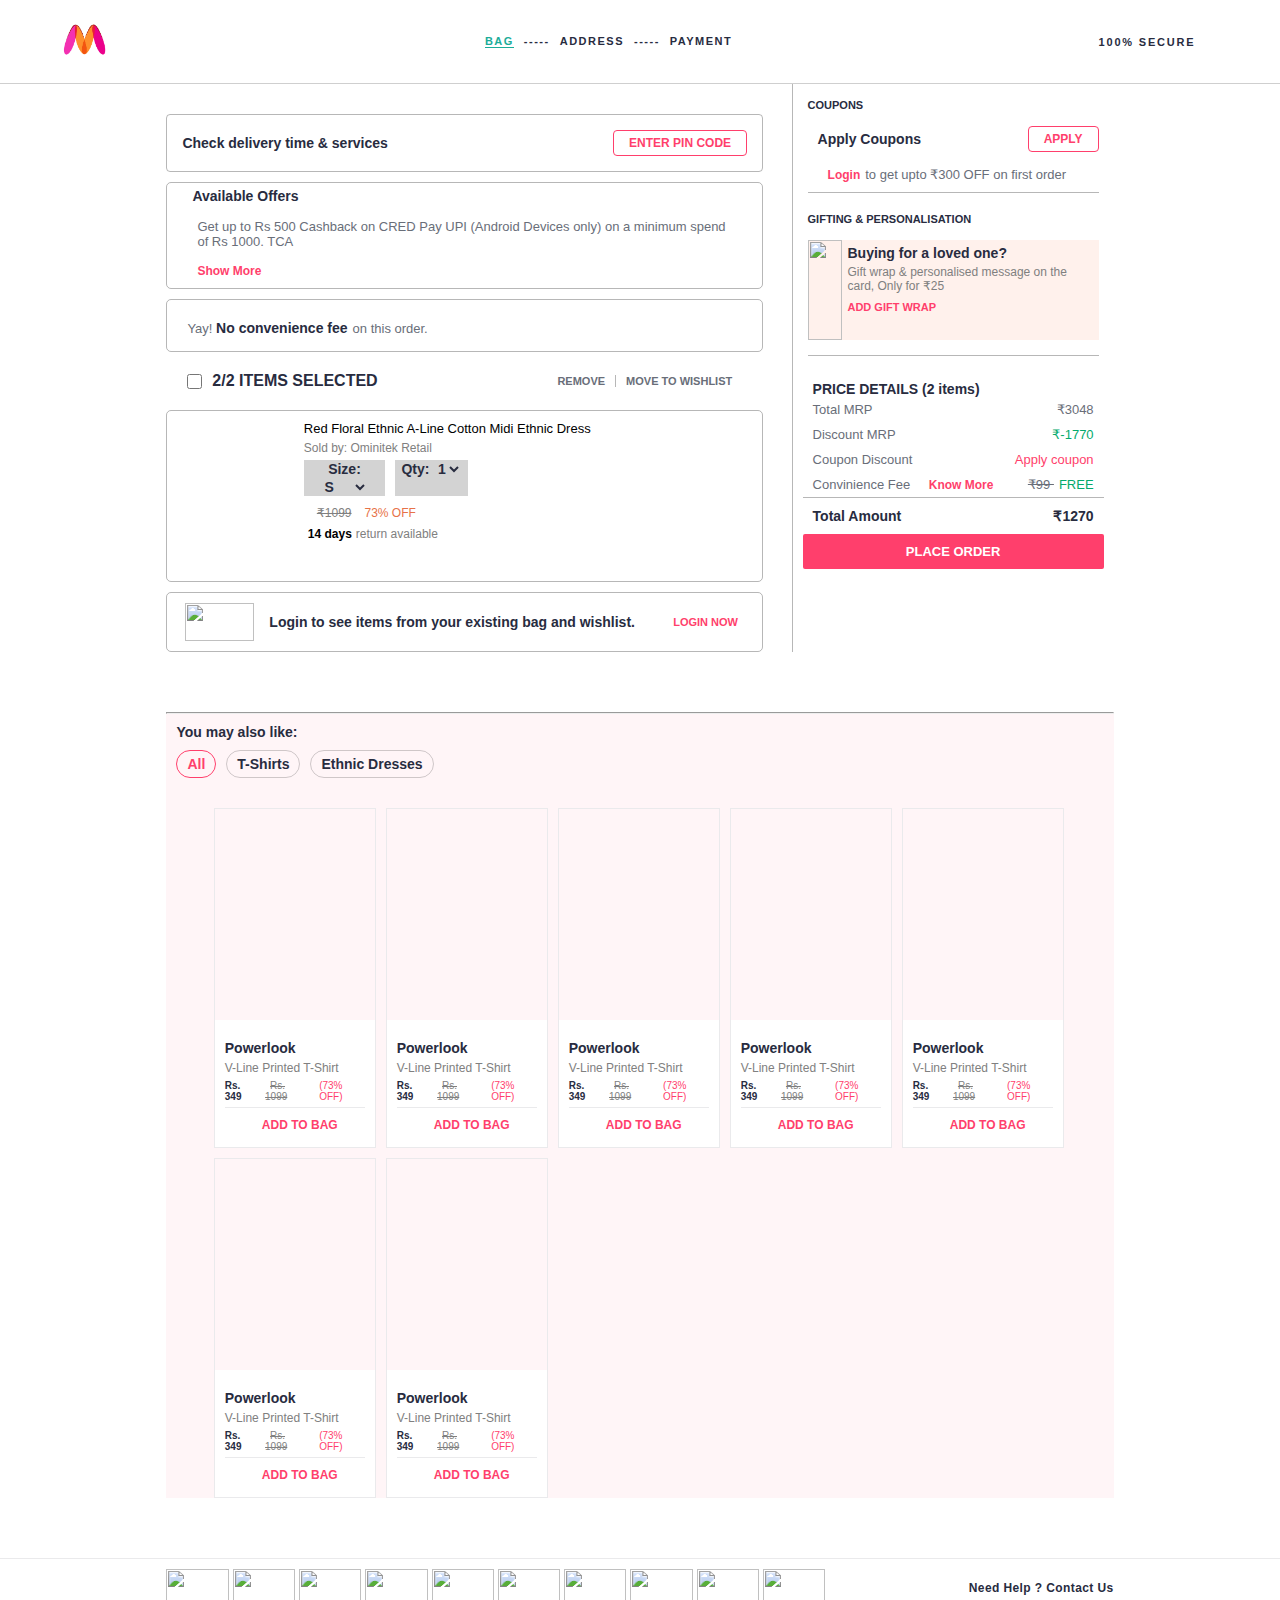
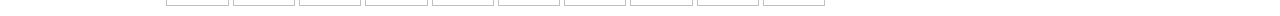
==== cart.html @ 50dabebe "updated" ====
<!DOCTYPE html>
<html lang="en">

<head>
    <meta charset="UTF-8">
    <meta http-equiv="X-UA-Compatible" content="IE=edge">
    <meta name="viewport" content="width=device-width, initial-scale=1.0">
    <title>SHOPPING BAG</title>
    <link rel="stylesheet" href="/myntra.css">
    <link rel="icon" type="image/x-icon" href="img/myntra.png">
    <link rel="stylesheet" href="https://cdnjs.cloudflare.com/ajax/libs/font-awesome/6.3.0/css/all.min.css"
        integrity="sha512-SzlrxWUlpfuzQ+pcUCosxcglQRNAq/DZjVsC0lE40xsADsfeQoEypE+enwcOiGjk/bSuGGKHEyjSoQ1zVisanQ=="
        crossorigin="anonymous" referrerpolicy="no-referrer" />
</head>

<body>
    <div id="screen">
        <div class="navbar">
            <div class="logo-img">
                <img src="/img/myntra.png" alt="logo">
            </div>
            <div class="checkout-steps">
                <ul>
                    <li>bag</li>
                    <li>-----</li>
                    <li>address</li>
                    <li>-----</li>
                    <li>payment</li>
                </ul>
            </div>
            <div class="assure">
                <div class="assure-img">
                    <img src="https://constant.myntassets.com/checkout/assets/img/sprite-secure.png" alt="">
                </div>
                <div class="assure-content">
                    <p>100% secure</p>
                </div>
            </div>
        </div>
        <div class="cart-container">
            <div class="cart-left">
                <div class="check-service">
                    <h3 class="cart-title">Check delivery time & services</h3>
                    <button class="link-info-btn">enter pin code</button>
                </div>
                <div class="available-offers">
                    <h3 class="cart-title"><span><i class="fa-solid fa-certificate"></i></span>Available Offers</h3>
                    <p class="cart-content">Get up to Rs 500 Cashback on CRED Pay UPI (Android Devices only) on a
                        minimum spend of Rs 1000. TCA</p>
                    <p class="link-info">Show More</p>
                </div>
                <div class="okForDelivery">
                    <span><i class="fa-solid fa-truck"></i></span>
                    <p class="cart-content">Yay! <span class="desc-subtitle">No convenience fee</span>on this order.</p>
                </div>
                <div class="cart-products-section">
                    <div class="cart-product-header">
                        <div class="header-left">
                            <input type="checkbox">
                            <!-- <i class="fa-solid fa-square-check"></i> -->
                            <p class="desc-title">2/2 items selected</p>

                        </div>
                        <div class="header-right">
                            <p class="desc-subtitle">remove</p>
                            <p class="desc-subtitle">move to wishlist</p>
                        </div>
                    </div>
                    <div class="cart-product-wrapper" id="finalcart">
                        <div class="cart-product">
                            <div class="product" id="productImage">
                                <!-- <img src="https://assets.myntassets.com/w_111,h_148,dpr_1,q_60,c_limit,fl_progressive/h_148,q_60,w_111/v1/assets/images/21334304/2023/1/9/75c5b037-d249-46b8-bd10-59b9fe1e86ee1673257091097-Anayna-Womens-Printed-Tier-Dress-8011673257090628-1.jpg"
                                    alt=""> -->
                                <!-- <input type="checkbox"> -->
                            </div>
                            <div class="order-description">
                                <p class="desc-subtitle" id="productName"></p>
                                <p class="cart-content">Red Floral Ethnic A-Line Cotton Midi Ethnic Dress</p>
                                <p>Sold by: Ominitek Retail</p>
                                <div class="measurements">
                                    <div class="size">
                                        <label for="size" class="desc-subtitle">Size:</label>
                                        <select name="size" id="size" class="desc-subtitle">
                                            <option value="S">S</option>
                                            <option value="M">M</option>
                                            <option value="L">L</option>
                                            <option value="XL">XL</option>
                                            <option value="XXL">XXL</option>
                                        </select>
                                    </div>
                                    <div class="qty">
                                        <label for="qty" class="desc-subtitle">Qty:</label>
                                        <select name="qty" id="qty" class="desc-subtitle">
                                            <option value="1">1</option>
                                            <option value="2">2</option>
                                            <option value="3">3</option>
                                            <option value="4">4</option>
                                            <option value="5">5</option>
                                        </select>
                                    </div>
                                </div>
                                <div class="price-section">
                                    <p class="p-price" id="productPrice"></p>
                                    <p class="p-slashed-price"><del>₹1099</del></p>
                                    <p class="p-discount">73% off</p>
                                </div>
                                <div class="return-info">
                                    <i class="fa-solid fa-arrow-rotate-left"></i>
                                    <p class="desc-subtitle">14 days</p>
                                    <p class="cart-content">return available</p>
                                </div>
                            </div>
                            <div class="removeFromCart">
                                <i class="fa-solid fa-xmark"></i>
                            </div>
                        </div>
                    </div>
                </div>
                <div class="login-now-wrapper">
                    <div class="login-now-img">
                        <img src="https://constant.myntassets.com/checkout/assets/img/products-blurred.png" alt="">
                    </div>
                    <div class="login-now-content">
                        <p class="cart-title">Login to see items from your existing bag and wishlist.</p>
                    </div>
                    <div class="login-now">
                        <p class="link-info">Login Now</p>
                    </div>

                </div>
            </div>
            <div class="cart-right">
                <div class="coupons-section">
                    <h3 class="cart-title">COUPONS</h3>
                    <div class="coupons">
                        <div class="coupons-offer">
                            <h3 class="cart-title"><span><i class="fa-solid fa-tag"></i></span>Apply Coupons</h3>
                            <button class="link-info-btn">apply</button>
                        </div>
                        <p class="cart-content"><span class="link-info">Login</span>to get upto ₹300 OFF on first order
                        </p>
                    </div>
                </div>
                <div class="gift-section">
                    <h3 class="cart-title">GIFTING & PERSONALISATION</h3>
                    <div class="gift-card">
                        <div class="gift-wrapper">
                            <div class="gift-card-img">
                                <img src="https://constant.myntassets.com/checkout/assets/img/gift-big.png" alt="">
                            </div>
                            <div class="gift-card-content">
                                <h4 class="cart-title">Buying for a loved one?</h4>
                                <p>Gift wrap & personalised message on the card, Only for ₹25</p>
                                <p>ADD GIFT WRAP</p>
                            </div>
                        </div>
                    </div>
                </div>
                <div class="bill-info">
                    <h4 class="cart-title">PRICE DETAILS (2 items)</h4>
                    <div class="bill-info-wrapper">
                        <div class="bill-info-header">
                            <p class="cart-content">Total MRP</p>
                            <p class="cart-content">₹3048</p>
                        </div>
                        <div class="bill-content-wrapper">
                            <div class="bill-content">
                                <p class="cart-content">Discount MRP</p>
                                <p class="cart-content">₹-1770</p>
                            </div>
                            <div class="bill-content">
                                <p class="cart-content">Coupon Discount</p>
                                <p class="cart-content">Apply coupon</p>
                            </div>
                            <div class="bill-content">
                                <p class="cart-content">Convinience Fee <span class="link-info">Know More</span></p>
                                <p class="cart-content"><del> ₹99 </del><span>free</span></p>
                            </div>
                        </div>
                        <div class="bill-info-footer">
                            <div class="total-amt">
                                <p class="cart-title">Total Amount</p>
                                <p class="cart-title">₹1270</p>

                            </div>

                            <div class="btn-section">
                                <button class="cart-btn" onclick="window.location.href='./successPage.html'">place order</button>
                            </div>
                        </div>
                    </div>
                </div>
            </div>
        </div>

        <div class="product-suggestion-section">
            <hr class="hr" />
            <div class="product-suggestion-header">
                <p class="cart-title">You may also like:</p>
            </div>
            <div class="porduct-suggestion-category">
                <div class="single-category">
                    <p class="cart-title">All</p>
                </div>
                <div class="single-category">
                    <p class="cart-title">T-Shirts</p>
                </div>
                <div class="single-category">
                    <p class="cart-title">Ethnic Dresses</p>
                </div>
            </div>

            <div class="suggested-products">
                <div class="product-item">
                    <div class="product">
                        <img src="https://assets.myntassets.com/dpr_2,q_60,w_210,c_limit,fl_progressive/assets/images/22011764/2023/2/16/42e8f5cf-8e11-4758-8eac-eb928d66c4c81676564573164PowerlookMenMulticolouredDyedV-NeckRawEdgeT-shirt4.jpg"
                            alt="">
                    </div>
                    <div class="product-item-details">
                        <p class="p-brand">Powerlook</p>
                        <p class="p-name">V-Line Printed T-Shirt</p>
                        <div class="price-section">
                            <p class="p-price">Rs. 349</p>
                            <p class="p-slashed-price"><del>Rs. 1099</del></p>
                            <p class="p-discount">(73% off)</p>
                        </div>
                        <div class="add-to-bag">
                            <button class="link-info">Add to Bag</button>
                        </div>

                    </div>
                </div>
                <div class="product-item">
                    <div class="product">
                        <img src="https://assets.myntassets.com/q_95,w_172,c_limit,fl_progressive/assets/images/15464468/2021/9/25/a9dbe05b-cc55-4e8c-8fee-56e38c6dea2c1632562499565DeewaEthnicPrintedMulticoloredDress1.jpg" alt="">
                    </div>
                    <div class="product-item-details">
                        <p class="p-brand">Powerlook</p>
                        <p class="p-name">V-Line Printed T-Shirt</p>
                        <div class="price-section">
                            <p class="p-price">Rs. 349</p>
                            <p class="p-slashed-price"><del>Rs. 1099</del></p>
                            <p class="p-discount">(73% off)</p>
                        </div>
                        <div class="add-to-bag">
                            <button class="link-info">Add to Bag</button>
                        </div>

                    </div>
                </div>
                <div class="product-item">
                    <div class="product">
                        <img src="https://assets.myntassets.com/q_95,w_172,c_limit,fl_progressive/assets/images/1786192/2019/10/1/d72078d0-168e-4c8b-85a2-0cd2c4a858711569924799182-Anouk-Women-Navy--White-Printed-Kurta-Dress-5351569924798010-1.jpg" alt="">
                    </div>
                    <div class="product-item-details">
                        <p class="p-brand">Powerlook</p>
                        <p class="p-name">V-Line Printed T-Shirt</p>
                        <div class="price-section">
                            <p class="p-price">Rs. 349</p>
                            <p class="p-slashed-price"><del>Rs. 1099</del></p>
                            <p class="p-discount">(73% off)</p>
                        </div>
                        <div class="add-to-bag">
                            <button class="link-info">Add to Bag</button>
                        </div>

                    </div>
                </div>
                <div class="product-item">
                    <div class="product">
                        <img src="https://assets.myntassets.com/q_95,w_172,c_limit,fl_progressive/assets/images/16911618/2022/3/31/a63a2303-07d6-445a-b500-9e94553ec1da1648726468713-Taavi-Women-Dresses-241648726468050-1.jpg" alt="">
                    </div>
                    <div class="product-item-details">
                        <p class="p-brand">Powerlook</p>
                        <p class="p-name">V-Line Printed T-Shirt</p>
                        <div class="price-section">
                            <p class="p-price">Rs. 349</p>
                            <p class="p-slashed-price"><del>Rs. 1099</del></p>
                            <p class="p-discount">(73% off)</p>
                        </div>
                        <div class="add-to-bag">
                            <button class="link-info">Add to Bag</button>
                        </div>

                    </div>
                </div>
                <div class="product-item">
                    <div class="product">
                        <img src="https://assets.myntassets.com/q_95,w_172,c_limit,fl_progressive/assets/images/1967371/2017/6/30/11498806696407-Huetrap-Men-White-Printed-Round-Neck-T-shirt-5261498806696272-1.jpg" alt="">
                    </div>
                    <div class="product-item-details">
                        <p class="p-brand">Powerlook</p>
                        <p class="p-name">V-Line Printed T-Shirt</p>
                        <div class="price-section">
                            <p class="p-price">Rs. 349</p>
                            <p class="p-slashed-price"><del>Rs. 1099</del></p>
                            <p class="p-discount">(73% off)</p>
                        </div>
                        <div class="add-to-bag">
                            <button class="link-info">Add to Bag</button>
                        </div>

                    </div>
                </div>
                <div class="product-item">
                    <div class="product">
                        <img src="https://assets.myntassets.com/q_95,w_172,c_limit,fl_progressive/assets/images/2521204/2018/2/26/11519626464547-na-8991519626464330-1.jpg" alt="">
                    </div>
                    <div class="product-item-details">
                        <p class="p-brand">Powerlook</p>
                        <p class="p-name">V-Line Printed T-Shirt</p>
                        <div class="price-section">
                            <p class="p-price">Rs. 349</p>
                            <p class="p-slashed-price"><del>Rs. 1099</del></p>
                            <p class="p-discount">(73% off)</p>
                        </div>
                        <div class="add-to-bag">
                            <button class="link-info">Add to Bag</button>
                        </div>

                    </div>
                </div>
                <div class="product-item">
                    <div class="product">
                        <img src="https://assets.myntassets.com/q_95,w_172,c_limit,fl_progressive/assets/images/10555740/2019/9/4/9895a8a7-c979-4efc-915d-196085d1026d1567579564836-Nayo-Women-Dresses-7681567579563996-1.jpg" alt="">
                    </div>
                    <div class="product-item-details">
                        <p class="p-brand">Powerlook</p>
                        <p class="p-name">V-Line Printed T-Shirt</p>
                        <div class="price-section">
                            <p class="p-price">Rs. 349</p>
                            <p class="p-slashed-price"><del>Rs. 1099</del></p>
                            <p class="p-discount">(73% off)</p>
                        </div>
                        <div class="add-to-bag">
                            <button class="link-info">Add to Bag</button>
                        </div>

                    </div>
                </div>
            </div>
        </div>
        <div class="cart-footer">
            <div class="c-payment-options">
                <div class="c-card-opt">
                    <div class="c-payment-opt">
                        <img src="https://constant.myntassets.com/checkout/assets/img/footer-bank-ssl.png" alt="">
                    </div>
                    <div class="c-payment-opt">
                        <img src="https://constant.myntassets.com/checkout/assets/img/footer-bank-visa.png" alt="">
                    </div>
                    <div class="c-payment-opt">
                        <img src="https://constant.myntassets.com/checkout/assets/img/footer-bank-mc.png" alt="">
                    </div>
                    <div class="c-payment-opt">
                        <img src="https://constant.myntassets.com/checkout/assets/img/footer-bank-ae.png" alt="">
                    </div>
                    <div class="c-payment-opt">
                        <img src="https://constant.myntassets.com/checkout/assets/img/footer-bank-dc.png" alt="">
                    </div>
                    <div class="c-payment-opt">
                        <img src="https://constant.myntassets.com/checkout/assets/img/footer-bank-nb.png" alt="">
                    </div>
                    <div class="c-payment-opt">
                        <img src="https://constant.myntassets.com/checkout/assets/img/footer-bank-cod.png" alt="">
                    </div>
                    <div class="c-payment-opt">
                        <img src="https://constant.myntassets.com/checkout/assets/img/footer-bank-rupay.png" alt="">
                    </div>
                    <div class="c-payment-opt">
                        <img src="https://constant.myntassets.com/checkout/assets/img/footer-bank-paypal.png" alt="">
                    </div>
                    <div class="c-payment-opt">
                        <img src="https://constant.myntassets.com/checkout/assets/img/footer-bank-bhim.png" alt="">
                    </div>
                </div>
                <a href="" class="c-contact-us"> <span>Need Help ? Contact Us</span></a>
            </div>

        </div>
    </div>

    <script>
        window.onload = function(){
            // alert("working")
            // var currentUser = JSON.parse(localStorage.getItem("tanishqCurrentUser"))
            // // console.log(currentUser,"currentUser");
            // if(!!currentUser){
            //     // alert(currentUser.namee)
            //     var logoutDiv = document.getElementById("logout");
            //     var divFromHtml = document.getElementById("switch");
            //     // console.log(divFromHtml,"divFromHtml");
            //     // var h1 = document.createElement("h1");
            //     // h1.innerText = "madhuri"
            //     // divFromHtml.append(h1)
            //     var button = '<i class="fa-solid fa-arrow-right-from-bracket"></i> <button onclick="logout() ">Logout</button>'
            //     var name = `<p> ${currentUser.namee}</p>`;
            //     divFromHtml.innerHTML = name;
            //     logoutDiv.innerHTML = button;
            
            // else{
            //     alert("current user absent")
            // }
            var currentUser = JSON.parse(localStorage.getItem("myntraCurrentUser"))
            var userData = JSON.parse(localStorage.getItem("myntraUsers"))

            var divToAppendProductImage = document.getElementById("productImage")
            var divToAppendProductName = document.getElementById("productName")
            var divToAppendProductPrice = document.getElementById("productPrice")
            var divToAppendAllProducts = document.getElementById("finalcart")
            

            var products;
            for (var i = 0; i < userData.length; i++) {
                if (currentUser.useremail == userData[i].useremail) {
                    products = userData[i].cartProducts;
                }
            }
            console.log(products,"products here");
            // var finalData = "";

            var finalProductImage = "";
            var finalProductName = "";
            var finalProductPrice = "";
            var finalProductCart  = "";

            for (var i = 0; i < products.length; i++) {

                // finalData += `<div> <img src='${products[i].proImage}'/><br/>
                //             <h2>${products[i].proName}</h2><br/>
                //             <h3>${products[i].proPrice}</h3>`

                    // finalProductImage += `<div> <img src='${products[i].proImage}'/></div>`;
                    // finalProductName += `${products[i].proName}`;
                    // finalProductPrice += `₹${products[i].proPrice}`;

                    finalProductCart += `<div class="cart-product">
                            <div class="product" id="productImage">
                                <img src='${products[i].proImage}'/>
                            </div>
                            <div class="order-description">
                                <p class="desc-subtitle" id="productName">${products[i].proName}</p>
                                <p class="cart-content">Red Floral Ethnic A-Line Cotton Midi Ethnic Dress</p>
                                <p>Sold by: Ominitek Retail</p>
                                <div class="measurements">
                                    <div class="size">
                                        <label for="size" class="desc-subtitle">Size:</label>
                                        <select name="size" id="size" class="desc-subtitle">
                                            <option value="S">S</option>
                                            <option value="M">M</option>
                                            <option value="L">L</option>
                                            <option value="XL">XL</option>
                                            <option value="XXL">XXL</option>
                                        </select>
                                    </div>
                                    <div class="qty">
                                        <label for="qty" class="desc-subtitle">Qty:</label>
                                        <select name="qty" id="qty" class="desc-subtitle">
                                            <option value="1">1</option>
                                            <option value="2">2</option>
                                            <option value="3">3</option>
                                            <option value="4">4</option>
                                            <option value="5">5</option>
                                        </select>
                                    </div>
                                </div>
                                <div class="price-section">
                                    <p class="p-price" id="productPrice">₹${products[i].proPrice}</p>
                                    <p class="p-slashed-price"><del>₹1099</del></p>
                                    <p class="p-discount">73% off</p>
                                </div>
                                <div class="return-info">
                                    <i class="fa-solid fa-arrow-rotate-left"></i>
                                    <p class="desc-subtitle">14 days</p>
                                    <p class="cart-content">return available</p>
                                </div>
                            </div>
                            <div class="removeFromCart">
                                <i class="fa-solid fa-xmark"></i>
                            </div>
                        </div>`
                 

            }
            // divToAppendProducts.innerHTML = finalData;

            divToAppendProductImage.innerHTML = finalProductImage;
            divToAppendProductName.innerHTML = finalProductName;
            divToAppendProductPrice.innerHTML = finalProductPrice;
            divToAppendAllProducts.innerHTML = finalProductCart

        }
        function logout() {
            alert("We will miss you..")
            localStorage.removeItem("myntraCurrentUser");
            window.location.reload();
        }
        
    </script>
   
    <script src="./main.js"></script>
</body>

</html>
---- myntra.css ----
* {
    margin: 0;
    padding: 0;
    box-sizing: border-box;
    font-family: Assistant, -apple-system, BlinkMacSystemFont, Segoe UI, Roboto, Helvetica, Arial, sans-serif;

}

#screen {
    width: 100%;
}

/* home page */

.nav {
    width: 100%;
    height: 100px;
    display: flex;
    justify-content: space-around;
    /* align-items: center; */
    padding: 20px 20px;
    box-shadow: 0px 1px 14px lightgray;
    margin-bottom: 50px;
    position: sticky;
    top: 0px;
    background-color: white;
    z-index: 2;
}

.logo {
    width: 5%;
    /* height: 60px; */
}

.logo img {
    width: 100%;
    height: 100%;
}

.nav-link {
    width: 40%;
    display: flex;
    justify-content: space-around;
    align-items: center;
}

.nav-link .nav-item h1 {
    font-weight: bold;
    font-size: smaller;
    text-transform: uppercase;
    color: #282c3f;
    cursor: pointer;
}

.nav-link .nav-item sup {
    font-size: xx-small;
    text-transform: uppercase;
    color: #ff3f6c;
    font-weight: bold;
}

.searchbar {
    width: 30%;
    display: flex;
    align-items: center;


}

.search-item {
    display: flex;
    justify-content: left;
    gap: 20px;
    width: 100%;
    align-items: center;
    background-color: #f0f0f0;
    border-radius: 8px;
    padding: 10px 10px 10px 15px;


}

.search-item i {
    color: gray;

}

.search-item input {
    border: none;
    width: 100%;
    background-color: #f0f0f0;
    outline: none;
    font-size: smaller;
}

.search-item input ::placeholder {
    font-size: smaller;

}

.info {
    width: 15%;
    display: flex;
    justify-content: space-around;
    align-items: center;
}

.info-item {
    display: flex;
    flex-direction: column;
    align-items: center;
}

.info-item i {
    margin-bottom: 4px;
    cursor: pointer;
}

.info-item span {
    font-size: 12px;
    font-weight: bold;
    text-transform: capitalize;
    color: #282c3f;
    text-decoration: none;
    cursor: pointer;

}
.logout-style {
    font-size: 12px;
    font-weight: bold;
    text-transform: capitalize;
    color: #282c3f;
    text-decoration: none;
    border: none;
    outline: none;
    background-color: #fff;
    cursor: pointer;
}

/* slider */
.slider {
    width: 100%;
    height: 356px;
    margin-bottom: 50px;
    /* border: 1px solid slateblue; */
}

.slider img {
    width: 100%;
}

.sticky-btn {
    position: fixed;
    background-color: #33374c;
    bottom: 35%;
    right: -120px;
    transform: rotate(-90deg);
}

.sticky-btn p {
    color: white;
    font-size: 22px;
    text-transform: uppercase;
    word-spacing: 3px;
    font-weight: 700;
    padding: 5px 30px;
}

.sticky-btn span {
    margin-left: 40px;
}

.sticky-btn i {
    color: white;
    transform: rotate(-270deg);
    font-size: 25px;
    text-align: center;
}

.bell {
    color: white;
    font-size: 22px;
    background-color: dodgerblue;
    border-radius: 50px;
    border: none;
    position: fixed;
    width: auto;
    padding: 10px 15px 10px 15px;
    bottom: 12%;
    right: 25px;



    -webkit-animation: ring 4s .7s ease-in-out infinite;
    -webkit-transform-origin: 50% 4px;
    -moz-animation: ring 4s .7s ease-in-out infinite;
    -moz-transform-origin: 50% 4px;
    animation: ring 4s .7s ease-in-out infinite;
    transform-origin: 50% 4px;
}

@keyframes ring {
    0% {
        -webkit-transform: rotateZ(0);
    }

    1% {
        -webkit-transform: rotateZ(30deg);
    }

    3% {
        -webkit-transform: rotateZ(-28deg);
    }

    5% {
        -webkit-transform: rotateZ(34deg);
    }

    7% {
        -webkit-transform: rotateZ(-32deg);
    }

    9% {
        -webkit-transform: rotateZ(30deg);
    }

    11% {
        -webkit-transform: rotateZ(-28deg);
    }

    13% {
        -webkit-transform: rotateZ(26deg);
    }

    15% {
        -webkit-transform: rotateZ(-24deg);
    }

    17% {
        -webkit-transform: rotateZ(22deg);
    }

    19% {
        -webkit-transform: rotateZ(-20deg);
    }

    21% {
        -webkit-transform: rotateZ(18deg);
    }

    23% {
        -webkit-transform: rotateZ(-16deg);
    }

    25% {
        -webkit-transform: rotateZ(14deg);
    }

    27% {
        -webkit-transform: rotateZ(-12deg);
    }

    29% {
        -webkit-transform: rotateZ(10deg);
    }

    31% {
        -webkit-transform: rotateZ(-8deg);
    }

    33% {
        -webkit-transform: rotateZ(6deg);
    }

    35% {
        -webkit-transform: rotateZ(-4deg);
    }

    37% {
        -webkit-transform: rotateZ(2deg);
    }

    39% {
        -webkit-transform: rotateZ(-1deg);
    }

    41% {
        -webkit-transform: rotateZ(1deg);
    }

    43% {
        -webkit-transform: rotateZ(0);
    }

    100% {
        -webkit-transform: rotateZ(0);
    }
}

.title {
    width: 95%;
    margin: auto;
    margin-bottom: 50px;
    font-size: 14px;
    word-spacing: 4px;
    letter-spacing: 1.2px;
    color: #33374c;

}

.deal-container {
    width: 100%;
    display: flex;
    margin-bottom: 50px;
    /* border: 1px solid saddlebrown; */

}

.product {
    width: 13%;
    height: 255px;
    /* border: 1px solid saddlebrown; */

}

.product img {
    width: 100%;
    /* border: 1px solid saddlebrown; */
    /* height: 100%; */
}

.ex-brands {
    width: 100%;
    height: 100%;
    display: flex;
    flex-wrap: wrap;
    justify-content: space-between;
    margin-bottom: 50px;
    /* border: 1px solid saddlebrown; */


}

.ex-brands .product {
    width: 12.3%;
    /* border: 1px solid saddlebrown; */
    height: 218px;

}

.top-picks {
    width: 100%;
    display: flex;
    justify-content: space-between;
    margin-bottom: 50px;
    /* border: 1px solid saddlebrown; */

}

.top-picks .product {
    width: 15%;
    height: 240px;
    /* border: 1px solid saddlebrown; */

}

.categories {
    width: 100%;
    display: flex;
    flex-wrap: wrap;
    margin-bottom: 50px;
    /* border: 1px solid saddlebrown; */


}

.categories .product {
    width: 12.5%;
    /* border: 1px solid saddlebrown; */
    height: 210px;
}

.top-brands {
    width: 100%;
    display: flex;
    flex-wrap: wrap;
    margin-bottom: 50px;
    /* border: 1px solid saddlebrown; */

}

.top-brands .product {
    width: 12.5%;
    height: 274px;
    /* border: 1px solid saddlebrown; */

}

.slashed-price {
    width: 100%;
    display: flex;
    flex-wrap: wrap;
    margin-bottom: 50px;
    /* border: 1px solid saddlebrown; */
    align-items: stretch;
}

.slashed-price .product {
    width: 14.2%;
    /* border: 1px solid saddlebrown; */
    height: 225px;
}

.best-buy {
    display: flex;
    flex-wrap: wrap;
    justify-content: space-around;
    /* border: 1px solid saddlebrown; */
    margin-bottom: 50px;
}

.best-buy .product {
    width: 12%;
    height: 200px;
    /* border: 1px solid saddlebrown; */

}

.luxe {
    width: 100%;
    display: flex;
    flex-wrap: wrap;
    margin-bottom: 50px;
    /* border: 1px solid saddlebrown; */

}

.luxe .product {
    width: 12.5%;
    /* border: 1px solid saddlebrown; */
    height: 221px;
}

.gift-cards {
    width: 100%;
    /* border: 1px solid saddlebrown; */
    margin-bottom: 50px;
}

.cards {
    width: 100%;
    /* border: 1px solid saddlebrown; */
    display: flex;

}

.cards .product {
    width: 25%;
    height: 297px;
    /* border: 1px solid saddlebrown; */

}

.gift-product {
    width: 100%;
    display: flex;
    /* border: 1px solid saddlebrown; */

}

.gift-product .product {
    width: 12.5%;
    height: 222px;
    /* border: 1px solid saddlebrown; */

}

.footer {
    width: 100%;
    background-color: #fafbfc;

}

.footer-container {
    width: 80%;
    margin: auto;
    display: flex;
    justify-content: space-evenly;
    /* margin-bottom: 50px; */

}

.left {
    width: 70%;
    display: flex;
    justify-content: space-evenly;
    /* border: 1px solid seagreen; */

}

.links {
    width: 25%;
    /* border: 1px solid saddlebrown; */
}

.footer-title {
    font-size: 11px;
    text-transform: uppercase;
    font-weight: 700;
    margin: 40px 15px 15px 15px;
    color: #282c3f;

}

.footer-content {
    font-size: 14px;
    /* margin: 15px; */
    margin: 15px 15px 15px 15px;

}

.policy {
    width: 25%;
    /* border: 1px solid salmon; */

}

.footer-content li {
    list-style: none;
    margin-bottom: 5px;
    color: gray;
}

.social-links {
    width: 50%;
    /* border: 1px solid sandybrown; */

}

.right {
    width: 30%;
    /* border: 1px solid slateblue; */

}

.social-app {
    width: 70%;
    display: flex;
}

.social-app img {
    width: 60%;
}

.social-icons {
    width: 100%;
}

.social-icons i {
    font-size: 24px;
    color: gray;
    margin: 5px 5px 5px 10px;
}

.c-policy {
    width: 100%;
    display: flex;
    margin: 40px 15px 15px 0px;
}

.c-policy-img {
    width: 15%;

}

.c-policy-img img {
    width: 100%;

}

.c-policy-content {
    width: 85%;
    margin-left: 10px;
    color: gray;
}

.c-policy-content span {
    font-weight: bold;
    color: #282c3f;
}

/* product page */

.product-header {
    width: 100%;
    padding: 0px 20px 10px 20px;
    border-bottom: 1px solid rgba(14, 14, 14, 0.2);

}

.path {
    width: 100%;
    font-size: 14px;
    margin-bottom: 15px;
}

.path span {
    font-weight: bold;
}

.items-count {
    width: 100%;
    margin-bottom: 20px;
}

.items-count p {
    font-weight: bold;
    ;
}

.items-count span {
    color: gray;
    font-weight: normal;
}

.filters-wrapper {
    width: 100%;
    display: flex;
    align-items: center;
}

.filter-name {
    width: 18%;
    /* border: 1px solid saddlebrown; */

}

.filter-name p {
    color: #282c3f;
    font-size: 16px;
    font-weight: 700;
    text-transform: uppercase;
    padding: 10px 15px 10px 0px;
}

.filter-items {
    width: 62%;
    /* border: 1px solid seagreen; */
    display: flex;
    justify-content: start;

}

.f-item {
    /* margin: 0px 0px 0px 10px; */
    width: auto;
    /* border: 1px solid saddlebrown; */

}

.filter-items p {
    font-size: 14px;
    padding: 10px 15px;

}

.filter-items i {
    margin-left: 5px;
    font-size: 10px;
    color: rgba(14, 14, 14, 0.4);
    ;

}

.sort {
    width: 20%;
    /* border: 1px solid slateblue; */
}

.sort-content {
    width: 90%;
    border: 1px solid rgba(14, 14, 14, 0.2);
    ;
    display: flex;
    align-items: center;
    justify-content: space-between;
}

.sort-content p {
    font-size: 14px;
    padding: 10px 15px;
    width: 90%;

}

.sort-content span {
    font-weight: bold;
}

.sort-content span:nth-child(2) i {
    width: 100%;
    color: rgba(14, 14, 14, 0.2);
    ;
    font-size: 14px;
    text-align: right;
    padding: 10px 15px;
}

/* particular product  */
.p-product {
    width: 100%;
    /* border: 1px solid red; */
    display: flex;
}

.filter-list-wrapper {
    width: 18%;
    border-right: 1px solid rgba(14, 14, 14, 0.2);
}

.filter-list-items {
    width: 100%;
}

.filter-list-item {
    border-bottom: 1px solid rgba(14, 14, 14, 0.2);
    width: 100%;
}

.filter-title {
    width: 85%;
    margin: 15px 0px 15px 20px;

}

.filter-title p {
    font-size: 12px;
    text-transform: uppercase;
    font-weight: 750;
    color: #282c3f;
}

.filter-list-content {
    width: 100%;
    margin-bottom: 5px;
    margin: 10px 0px 10px 20px;
}

.filter-list-option {
    width: 100%;
    display: flex;
    align-items: center;
}

.filter-list-option input {
    height: 16px;
    width: 16px;
    color: gray;
    margin-right: 10px;
}

.filter-list-option p {
    font-size: 14px;
    margin-right: 3px;
}

.count {
    color: gray;
    font-size: 10px;
}

.filter-list-wrapper .filter-list-item:nth-child(2) .filter-title {
    display: flex;
    justify-content: space-between;

}

.searchInFilter {
    font-size: 10px;
    background-color: rgb(212, 207, 207);
    border: none;
    border-radius: 50px;
    padding: 5px;
    width: 12%;
    text-align: center;
}

.more-items {
    width: 100%;
    margin: 0px 0px 15px 35px;
    color: red;
    font-size: 14px;
}

.filter-list-wrapper .filter-list-item:nth-child(4) .filter-title {
    display: flex;
    justify-content: space-between;

}

.color {
    width: 16px;
    height: 16px;
    border: none;
    border-radius: 50px;
    margin-right: 8px;
}

.black {
    background-color: black;
}

.blue {
    background-color: blue;
}

.white {
    background-color: white;
    border: 1px solid gray;
}

.navyblue {
    background-color: navy;
}

.green {
    background-color: green;
}

.red {
    background-color: red;
}

.gray {
    background-color: gray;
}

.delivery-update {
    width: 80%;
    margin: auto;
    border: 1px solid gray;
    border-radius: 5px;
}

.delivery-update p {
    padding: 5px 10px;
    font-size: 12px;
    text-align: center;
}

.filter-list-item:nth-child(6) .filter-list-content {
    color: gray;
}

.suggestion {
    font-size: 12px;
    color: gray;
    margin: 0px 20px 20px 20px;
    line-height: 20px;
}

.product-list-wrapper {
    width: 82%;
    /* border:  1px solid slateblue; */
}
#products div img{
    width: 100%;

}
#products div{
    width: 20%;
}
.product-container {
    width: 95%;
    margin: 20px auto;
    /* border: 1px solid black; */
    display: flex;
    justify-content: start;
    gap: 5%;
    flex-wrap: wrap;
}
.dynamic-product-container{
    width: 95%;
    margin: 20px auto;
    /* border: 1px solid black; */
    display: flex;
    justify-content: start;
    gap: 5%;
    flex-wrap: wrap;
}
.product-item {
    width: 21%;
    /* border: 1px solid salmon; */
    margin-bottom: 25px;
}

.product-item .product {
    width: 100%;
    height: 290px;
    /* border: 1px solid slateblue; */
}

.product-item .product img {
    width: 100%;
}

.p-brand {
    font-size: 16px;
    font-weight: bold;
    color: #282c3f;
    margin-top: 10px;
}

.p-name {
    font-size: 14px;
    margin-top: 5px;
    color: gray;
}

.price-section {
    display: flex;
    justify-content: start;
    gap: 8px;
    margin-top: 5px;
    margin-bottom: 5px;
}

.p-price {
    font-size: 13px;
    font-weight: bold;
    color: #282c3f;
}

.p-slashed-price {
    font-size: 12px;
    color: gray;

}

.p-discount {
    font-size: 12px;
    color: rgb(220, 127, 127);
    text-transform: uppercase;
}

.rating {
    width: 35%;
    /* border: 1px solid black; */
    border: none;
    display: flex;
    justify-content: space-around;
    align-items: center;
    background-color: rgba(250, 246, 246, 0.713);
    padding: 2px 4px;
    gap: 2px;
    z-index: 1;
    position: relative;
    margin-top: -38px;
    margin-left: 10px;
}

/* .r-no{
    width: 20%;
} */
.r-no p {
    font-size: 11px;
    color: #282c3f;
    font-weight: bold;
}

/* .r-icon{
    width: 20%;
} */
.r-icon i {
    color: rgb(42, 219, 110);
    font-size: 10px;
    padding-bottom: 8px;
}

/* .pipe{
    width: 10%;
} */
.pipe p {
    font-size: 11px;
    font-weight: bold;
    color: #282c3f;
}

/* .r-count{
    width: 50%;
} */
.r-count p {
    font-size: 11px;
    font-weight: bold;
    color: #282c3f;
}

.few-left {
    font-size: 12px;
    color: orangered;
    font-weight: bold;
}

/* pegination */

.pegination-container {
    width: 98%;
    /* border-left: 1px solid #696e79; */
    border-top: 1px solid rgba(14, 14, 14, 0.2);
    margin-top: 100px;

}

.pegination {
    width: 100%;
    font-size: 14px;
    display: flex;
    justify-content: space-between;
    /* border: 1px solid olive; */
    padding: 40px;


}

.pegination-main>ul {
    display: flex;
    list-style: none;
    /* border: 1px solid red; */

}

.pegination-start {
    color: #696e79;
}

.pegination-main {
    color: #282c3f;
    font-weight: 700;
}

.pegination-main>ul>li {
    margin-left: 10px;
    padding: 8px 10px;
}

.active-li {
    color: white;
    background-color: #282c3f;

    border-radius: 2px;
}

.pegination-end {
    color: #282c3f;
    font-weight: 700;
    padding: 8px 10px;
    border: 1px solid #282c3f;
    border-radius: 5px;
}

.pegination-end>span>i {
    font-size: 12px;
    margin-left: 5px;
}

/* .product detail */
.product-detail {
    width: 100%;
}

.product-detail .product-header {
    border: none;
}

.product-section {
    width: 95%;
    margin: auto;
    /* border: 1px solid salmon; */
    display: flex;
    justify-content: space-between;

}

.product-img {
    /* border: 1px solid saddlebrown; */
    width: 58%;
    height: 100%;
    display: flex;
    flex-wrap: wrap;
    justify-content: space-between;
}

.product-description {
    /* border: 1px solid slateblue; */
    width: 45%;
}

.product-img .product {
    width: 49%;
    /* border: 1px solid slategray; */
    height: 483px;
    margin-bottom: 12px;
}

.product-description {
    width: 40%;
}

.product-description .p-brand {
    font-size: 24px;
    margin-top: 0px;
}

.product-description .p-name {
    font-size: 18px;
    margin-bottom: 10px;
}

.product-description .rating {
    width: 30%;
    position: relative;
    z-index: 0;
    margin-top: 0px;
    margin-right: 0px;
    border: 1px solid rgba(128, 128, 128, 0.563);
    padding: 2px 5px;
    margin-bottom: 10px;
    background-color: white;
    justify-content: start;
    gap: 0px;
}

.product-description .rating .r-no p {
    font-size: 16px;
    margin-right: 2px;
}

.product-description .r-icon i {
    margin-right: 2px;
    font-size: 15px;
}

.product-description .pipe p {
    margin-right: 2px;
    color: #bfc0c655;
    font-size: 16px;
    border: 1pa solid #bfc0c655;
}

.product-description .r-count p {
    font-size: 16px;
    font-weight: normal;
}

.product-description .p-price {
    font-size: 18px;
}

.product-description .p-slashed-price {
    font-size: 18px;
}

.product-description .p-discount {
    font-size: 18px;
    font-weight: bold;
    color: orangered;
}

del {
    margin: 0px 5px;
}

hr {
    width: 100%;
    color: #bfc0c642;
    margin-bottom: 20px;
    margin-top: 20px;
}

.taxes {
    font-size: 14px;
    color: #1bac99;
    font-weight: bold;
    margin-bottom: 15px;
}

.size-header {
    width: 100%;
    display: flex;
    gap: 5%;
    margin-bottom: 15px;
}

.desc-title {
    text-transform: uppercase;
    font-size: 16px;
    font-weight: bold;
    margin-bottom: 15px;
    color: #282c3f;
}

.size-header>p {
    text-transform: uppercase;
    font-size: 12px;
    font-weight: bold;
    color: #ff3f6c;
}

.size-header>p i {
    font-size: 12px;
    font-weight: bold;
    color: #ff3f6c;
}

.size-content {
    width: 100%;
    display: flex;
    justify-content: start;
    margin-bottom: 15px;
    gap: 10px;
}

.size-item {
    width: 10%;
    height: 50px;
    border: 1px solid #bfc0c6;
    border-radius: 50px;
    padding: 12px;
}

.size-item p {
    text-align: center;
    font-weight: bold;
    font-size: 14px;
}

.btn-section {
    width: 100%;
    margin-bottom: 15px;
}

.btn-section i {
    margin-right: 6px;
}

.cart-btn {
    width: 45%;
    font-size: 15px;
    padding: 15px 50px;
    color: white;
    font-weight: bold;
    text-align: center;
    background-color: #ff3f6c;
    border: none;
    border-radius: 4px;
    text-transform: uppercase;
    margin-right: 10px;
}

.wishlist-btn {
    width: 35%;
    font-size: 15px;
    padding: 15px 40px;
    color: #33374c;
    font-weight: bold;
    text-align: center;
    background-color: white;
    border: 1px solid gray;
    border-radius: 4px;
    text-transform: uppercase;
}

.delivery-section {
    width: 100%;
    margin-bottom: 25px;
}

.delivery-check {
    width: 50%;
    border: 1px solid gray;
    border-radius: 4px;
    display: flex;
    justify-content: space-around;
    align-items: center;
    padding: 6px;
    margin-bottom: 10px;
}

.delivery-check input {
    width: 70%;
    font-size: 16px;
    padding: 5px;
    outline: none;
    border: none;

}

.delivery-check label {
    width: 20%;
    font-size: 14px;
    font-weight: bold;
    color: #ff3f6c;
}

.delivery-section p:nth-child(3) {
    font-size: 12px;
    font-weight: normal;
    color: rgb(88, 87, 87);
    text-transform: none;
    margin-bottom: 15px;
}

.s-services {
    font-size: 14px;
    line-height: 18px;
}

.desc-title span i {
    margin-left: 10px;
}

.p-content {
    font-size: 16px;
    line-height: 35px;
    color: #282c3f;

}

.desc-subtitle {
    font-size: 15px;
    font-weight: bold;
    margin-bottom: 10px;
    color: #282c3f;
}

.best-price {
    width: 100%;
    margin-bottom: 15px;
}

.desc-subtitle span {
    color: rgb(241, 131, 91);
}

.best-offers ul {
    margin-bottom: 5px;
}

.best-offers ul li {
    font-size: 16px;
    line-height: 30px;
    color: #282c3f;
    margin-left: 20px;
}

.best-price ul li:nth-child(2) span {
    font-weight: bold;
}

.info-links {
    font-size: 14px;
    color: #ff3f6c;
    font-weight: bold;

}

.discOnCard {
    margin-bottom: 15px;
}

.discOnCard ul li {
    font-size: 14px;
}

.emi {
    margin-bottom: 15px;
}

.emi ul li {
    font-size: 14px;
}

.product-info {
    width: 100%;
}

.product-info .desc-title {
    margin-bottom: 12px;
    margin-top: 15px;
}

.product-info .desc-subtitle {
    margin-top: 15px;
}

.product-info .p-content {
    line-height: 25px;
}

.specification-wrapper {
    width: 85%;
    display: flex;
    flex-wrap: wrap;
    justify-content: space-between;
    margin-bottom: 15px;
}

.specifications {
    width: 45%;
    border-bottom: 1px solid gray;
    padding: 5px;
    margin-bottom: 10px;
}

.specification-title {
    width: 100%;
    color: gray;
    font-size: 12px;
}

.specification-name {
    width: 100%;
}

.rating-section {
    width: 100%;
}

/* .rating-section h3 span i{
    color: #1bac99;
} */
.rating-count-wrapper {
    width: 75%;
    /* border: 1px solid salmon; */
    display: flex;
    justify-content: space-between;
    margin-bottom: 35px;
}

.rating-count {
    border-right: 1px solid gray;
    width: 37%;
    /* height: 100px; */
}

.rating-progress-bar {
    /* border: 1px solid seagreen; */
    /* height: 100px; */
    width: 60%;
}

.rating-info {
    width: 100%;
    display: flex;
    align-items: center;
    padding: 10px;
}

.rating-info p {
    font-size: 40px;
}

.rating-info i {
    color: #1bac99;
    font-size: 20px;
    margin-left: 10px;
}

.verified-buyers {
    width: 100%;
}

.verified-buyers p {
    font-size: 14px;
}

/* progress bar */
.rate-wrapper {
    width: 100%;
    display: flex;
    justify-content: space-between;
}

.rate-scale {
    display: flex;
    justify-content: start;
    gap: 2px;
    width: 15%;
    /* border: 1px solid black; */
    font-size: 12px;
    color: gray;
}

.rate-scale i {
    font-size: 8px;
    text-align: center;
    margin-bottom: 4px;
}

.rate-bar {
    /* border: 1px solid black; */
    width: 65%;
}

.buyers-vote {
    /* border: 1px solid black; */
    width: 15%;
    font-size: 11px;

}

/* The bar container */
.bar-container {
    width: 100%;
    background-color: lightgray;
    text-align: center;
    color: white;
    height: 4px;

    margin-top: 4px;

}

/* Individual bars */
.bar-5 {
    width: 60%;
    height: 4px;
    background-color: #04AA6D;
}

.bar-4 {
    width: 30%;
    height: 4px;
    background-color: #2196F3;
}

.bar-3 {
    width: 10%;
    height: 4px;
    background-color: #00bcd4;
}

.bar-2 {
    width: 4%;
    height: 4px;
    background-color: #ff9800;
}

.bar-1 {
    width: 15%;
    height: 4px;
    background-color: #f44336;
}

.customer-opinion {
    width: 100%;
}

.customer-opinion-pbar {
    width: 50%;
    display: flex;
    justify-content: space-between;
    align-items: center;
}

.customer-opinion-pbar .bar-container {
    width: 50%;
    margin-bottom: 10px;
}

.customer-opinion .p-content {
    font-size: 14px;
    margin-bottom: 0px;
}

.customer-photos {
    width: 100%;
}

.c-photos {
    width: 64%;
    display: flex;
    justify-content: space-between;
    margin-bottom: 25px;
}

.c-photos .product {
    width: 23%;
    height: 75px;
    /* border: 1px solid salmon; */
}

.c-photos .product img {
    width: 100%;
}

.c-photos .product:nth-child(4) img {
    opacity: 0.5;
}

/* .c-photos .p-product:nth-child(4) p{
    z-index: 1;
    position: relative;
    text-align: center;
    color: #33374c;
    margin-top: -90px;
} */
.single-c-review {
    width: 100%;
}

.review-header {
    width: 100%;
    display: flex;
    justify-content: start;
    gap: 20px;
}

.review-header i {
    font-size: 10px;
    color: white;
}

.review-header p:nth-child(1) {
    font-size: 12px;
    color: white;
    background-color: #04AA6D;
    padding: 2px;
    text-align: center;
}

.c-img {
    width: 100%;
}

.single-c-review .product {
    width: 15%;
    height: 75px;
    margin: 20px 0px 10px 40px;
    /* border: 1px solid salmon; */
}

.single-c-review .product img {
    width: 100%;
}

.review-footer {
    width: 100%;
    display: flex;
    justify-content: space-between;
}

.buyer-info {
    width: 40%;
    /* border: 1px solid salmon; */
    /* height: 200px; */
    margin-left: 40px;
    margin-bottom: 5px;
}

.like-dislike {
    /* border: 1px solid salmon; */
    /* height: 200px; */
    width: 25%;
    display: flex;
    justify-content: space-between;
}

.buyer-info p {
    font-size: 14px;
}

.like-dislike p {
    font-size: 14px;
}

.like-dislike i {
    font-size: 14px;
    margin-right: 5px;
    margin-left: 5px;
}

/* sopping cart  */
.navbar {
    width: 100%;
    display: flex;
    justify-content: space-around;
    align-items: center;
    border-bottom: 1px solid rgba(14, 14, 14, 0.2);
    padding: 12px 12px;
}

.logo-img {
    text-align: center;
    width: 10%;
    /* border: 1px solid saddlebrown; */
}

.logo-img img {
    width: 42%;
    height: 55px;
}

.checkout-steps {
    /* border: 1px solid slateblue; */
    width: 70%;

}

.checkout-steps ul {
    display: flex;
    justify-content: center;
    list-style: none;
    text-align: center;
}

.checkout-steps ul li {
    text-transform: uppercase;
    font-size: 11px;
    font-weight: bold;
    color: #282c3f;
    letter-spacing: 1.5px;
    margin: 0px 5px;
}
.checkout-steps ul li:nth-child(1){
    color: #1bac99;
    border-bottom: 1px solid #1bac99;
}
.assure {
    /* text-align: center; */
    /* border: 1px solid salmon; */
    width: 15%;
    /* padding-bottom: 18px; */
    display: flex;
    /* align-items: center; */
    /* justify-content: center; */
}
.assure-img{
    width: 13%;
    height: 25px;
}
.assure img {
    width: 100%;
}
.assure-content{
    width: 80%;
}
.assure-content p {
    text-transform: uppercase;
    font-size: 11px;
    font-weight: bold;
    color: #282c3f;
    letter-spacing: 1.8px;
    margin: 7px 5px;
}

.cart-container {
    width: 74%;
    /* border: 1px solid salmon; */
    display: flex;
    justify-content: space-between;
    margin: 0px auto;
}

.cart-left {
    /* border: 1px solid seagreen; */
    width: 63%;
    /* height: 300px; */
    /* margin-top: 30px; */
    margin-right: 10px;

}
.login-now-wrapper{
    width: 100%;
    display: flex;
    justify-content: space-around;
    align-items: center;
    padding: 10px;
    border: 1px solid rgba(128, 128, 128, 0.563);
    border-radius: 5px; 
    margin-top: 10px;
}
.login-now-img{
    width: 12%;
    height: 38px;
    text-align: center;
}
.login-now-img img{
    width: 100%;
    height: 100%;
}
.login-now-content{
    width: 65%;
}
.login-now{
    width: 15%;
}
.login-now p{
    text-transform: uppercase;
    font-size: 11px;
}
.cart-right {
    /* border: 1px solid sandybrown; */
    /* height: 300px; */
    width: 34%;
    border-left: 1px solid rgba(128, 128, 128, 0.563);
}

.check-service {
    width: 100%;
    display: flex;
    justify-content: space-between;
    align-items: center;
    border: 1px solid rgba(128, 128, 128, 0.563);
    border-radius: 4px;
    margin-top: 30px;
    padding: 15px;
}

.cart-title {
    font-size: 14px;
    font-weight: bold;
    /* margin-bottom: 10px; */
    color: #282c3f;

}

.check-service .link-info {
    text-transform: uppercase;
    padding: 5px 15px;
    border: 1px solid #ff3f6c;
    color: #ff3f6c;
    font-size: 12px;
    font-weight: bold;
    border-radius: 4px;
}

.available-offers {
    width: 100%;
    margin-top: 10px;
    border-radius: 5px;
    padding: 5px 15px;
    border: 1px solid rgba(128, 128, 128, 0.563);
}

.available-offers i {
    margin-right: 10px;
}

.cart-content {
    font-size: 13px;
    color: #696e79;
    margin: 15px 15px 10px 15px;
}

.link-info {
    padding: 5px 5px;
    color: #ff3f6c;
    font-size: 12px;
    font-weight: bold;
    margin-left: 10px;
}

.okForDelivery {
    width: 100%;
    margin-top: 10px;
    border-radius: 5px;
    padding: 5px 15px;
    border: 1px solid rgba(128, 128, 128, 0.563);
    display: flex;
    justify-content: start;
    /* gap: px; */
    align-items: center;

}

.okForDelivery .desc-subtitle {
    margin-top: 0px;
    font-size: 14px;
}

.okForDelivery span {
    margin-right: 5px;
}
.okForDelivery .cart-content{
    margin-left: 0px;
}
.cart-products-section {
    width: 100%;
    margin-top: 10px;
    border-radius: 5px;
    /* padding: 5px 15px; */
    /* border: 1px solid rgba(128, 128, 128, 0.563); */
}
.cart-product-header{
    width: 93%;
    display: flex;
    justify-content: space-between;
    align-items: center;
    margin: 20px auto;
}
.header-left{
    width: 50%;
    display: flex;
    gap: 10px;
    align-items: center;
}
.header-left p{
    margin-bottom: 0px;
}
.header-left input{
    accent-color: #ff3f6c;
    height: 15px;
    width: 15px;
    outline: none;
}
/* .header-left i{
    color: #ff3f6c;
    font-size: 18px;
} */
.header-right{
    width: 50%;
    align-items: center;
    display: flex;
    justify-content: end;
}
.header-right p:nth-child(1){
    border-right: 1px solid rgba(128, 128, 128, 0.563);
}
.header-right p{
    padding: 0px 10px;
    margin: 0px;
    text-transform: uppercase;
    font-size: 11px;
    font-weight: bold;
    color: #696e79;
}
.cart-product-wrapper{
    /* border: 1px solid rgba(128, 128, 128, 0.563); */
    width: 100%;

}
.cart-product{
    width: 100%;
    margin-top: 10px;
    border-radius: 5px;
    padding: 5px 15px;
    border: 1px solid rgba(128, 128, 128, 0.563);
    display: flex;
    justify-content: space-between;


}
.cart-product .product input{
    /* z-index: 1; */
    margin-top: -1700px;
    position: relative;
}
.cart-product .product{
    width: 20%;
    height: 150px;
    margin-top: 5px;
    margin-bottom: 5px;
    /* border: 1px solid black; */
}
.cart-product .product img{
    width: 100%;
    height: 100%;
}
.order-description{
    /* border: 1px solid black; */
    height: 150px;
    width: 72%;
}

.order-description p:nth-child(1){
    margin: 0px 0px 5px 0px;
}
.order-description p:nth-child(2){
    margin: 0px 0px 5px 0px;
    color: black;
}
.order-description p:nth-child(3){
    margin: 0px 0px 5px 0px;
    color: gray;
    font-size: 12px;
}
.measurements{
    width: 100%;
    display: flex;
    justify-content: start;
    gap: 10px;
    margin-bottom: 10px;
}
.size{
    width: 20%;
    background-color: lightgray;
    text-align: center;
}
.measurements .desc-subtitle{
    font-size: 14px;
    margin: 0px;
    padding: 0px;
}
.measurements select{
    outline: none;
    background-color: lightgray;
    border: none;
}
.qty{
    width: 18%;
    background-color: lightgray;
    text-align: center;

}
.order-description .price-section{
    margin-bottom: 2px;
    padding: 0px;
}
.order-description .price-section p:nth-child(2){
    color: gray;
}
.order-description .price-section p:nth-child(3){
    color: rgb(231, 114, 72);
}
.return-info{
    width: 100%;
    display: flex;
    justify-content: start;
    gap: 4px;
    align-items: center;
}
.return-info i{
    font-size: 12px;
}
.return-info p:nth-child(2){
    font-size: 12px;
}
.removeFromCart{
    /* border: 1px solid black; */
    height: 150px;
    width: 5%;
    align-items: center;
    text-align: center;
}
.coupons-section{
    width: 100%;
    margin-top: 10px;
    margin-bottom: 15px;
    /* border-radius: 5px; */
    padding: 5px 15px;
    /* border: 1px solid rgba(128, 128, 128, 0.563); */
}
.coupons-section > .cart-title{
    font-size: 11px;
    font-weight: bold;
    margin-bottom: 15px;
}
.coupons{
    width: 100%;
    border-bottom: 1px solid rgba(128, 128, 128, 0.563);
}
.coupons-offer{
    width: 100%;
    display: flex;
    justify-content: space-between;
    align-items: center;
}
.coupons-offer h3 span i{
    margin-right: 10px;;
}
.coupons .link-info{
    color: #ff3f6c;
    margin-left: 0px;
}
.coupon-offer p span{
    font-size: 12px;
}
.link-info-btn {
    width: auto;
    display: inline;
    text-transform: uppercase;
    padding: 5px 15px;
    border: 1px solid #ff3f6c;
    color: #ff3f6c;
    font-size: 12px;
    font-weight: bold;
    border-radius: 4px;
    background-color: #fff;
    cursor: pointer;
}
.link-info-btn:hover{
    background-color: #fff1ec;
}
.gift-section{
    width: 100%;
    margin-bottom: 15px;
    padding: 0px 15px;
}
.gift-section h3{
    font-size: 11px;
    font-weight: bolder;
    margin-bottom: 15px;
    
}
.gift-wrapper{
    width: 100%;
    display: flex;
    justify-content: start;
    /* border-bottom: 1px solid gray; */
    background-color: #fff1ec;
    margin-bottom: 15px;
    /* border: 1px solid salmon; */
}
.gift-card{
    width: 100%;
    border-bottom: 1px solid rgba(128, 128, 128, 0.563);
}
.gift-card-img{
    width: 12%;
    height: 100px;
    /* border: 1px solid black; */
}
.gift-card-img img{
    width: 100%;
    height: 100%;
}
.gift-card-content{
    width: 80%;
    padding: 5px;
}
.gift-card-content h4{ 
    margin-bottom: 4px;
}
.gift-card-content p:nth-child(2){
    font-size: 12px;
    color: gray;
    margin-bottom: 8px;
}
.gift-card-content p:nth-child(3){
    font-size: 11px;
    color: #ff3f6c;
    margin-bottom: 4px;
    font-weight: bold;
}
.bill-info{
    width: 100%;
    padding: 10px;

}
.bill-info-wrapper{
    width:100%;
}
.bill-info-header{
    width: 100%;
    display: flex;
    justify-content: space-between;
    align-items: center;
}
.bill-content-wrapper{
    width: 100%;
    margin-bottom: 10px;
    border-bottom: 1px solid rgba(128, 128, 128, 0.563);
}
.bill-info-wrapper .cart-content{
    margin: 5px 10px;
    padding: 0px;
}
.bill-content-wrapper .bill-content:nth-child(1) p:nth-child(2){
    color: #04AA6D;
}
.bill-content-wrapper .bill-content:nth-child(2) p:nth-child(2){
    color: #ff3f6c;
}
.bill-content-wrapper .bill-content:nth-child(3) p:nth-child(2) span{
    color: #04AA6D;
    text-transform: uppercase;
}
.bill-info-footer .cart-title{
    margin: 15px 10px;
}
.bill-info .cart-title{
    margin: 0px 10px;
}
.bill-content{
    width: 100%;
    display: flex;
    justify-content: space-between;
    align-items: center;
}
.total-amt{
    width: 100%;
    display: flex;
    justify-content: space-between;
    align-items: center;
    margin-bottom: 10px;

}
.bill-info-footer{
    width: 100%;
}
.bill-info-footer .cart-btn{
    width: 100%;
    padding: 10px 15px;
    font-size: 13px;
    border-radius: 2px;
}
.product-suggestion-section{
    width: 74%;
    margin: 60px auto;
    background-color: #fff5f7;
    height: 100%;
    
}
.product-suggestion-section hr{
    margin-bottom: 10px;
}
.product-suggestion-header{
    width: 100%;
    margin: 5px 10px;
}
.porduct-suggestion-category{
    width: 100%;
    margin: 10px 10px 30px 10px;
    display: flex;
    justify-content: start;
    gap: 10px;
    align-items: center;
}
.single-category{
    width: auto;
    padding: 5px 10px;
    border: 1px solid rgba(14, 14, 14, 0.2);
    border-radius: 50px;
}
.porduct-suggestion-category .single-category:nth-child(1) p{
    color: #ff3f6c;
}
.porduct-suggestion-category .single-category:nth-child(1) {
    border: 1px solid #ff3f6c;

}
.suggested-products{
    width: 90%;
    
    display: flex;
    flex-wrap: wrap;
    justify-content: stretch;
    gap: 10px;
    align-items: center;
    margin: auto;
}

.suggested-products .product-item{
    width: 19%;
    border: 1px solid #eaeaec;
    margin-bottom: 0px;

}
.suggested-products .product-item .product{
    width: 100%;  
    height: 211px;
    
    /* border: 1px solid black; */
}
.suggested-products .product-item .product-item-details{
    padding: 10px;
    background-color: white;
}
.suggested-products .product-item .p-brand{
    font-size: 14px;
}
.suggested-products .product-item .p-name{
    font-size: 12px;
}
.suggested-products .product-item  .price-section p{
    font-size: 10px;
}
.suggested-products .product-item .price-section p:nth-child(3){
    color: #ff3f6c;
}
.add-to-bag{
    width: 100%;
    /* padding: 5px; */
    border-top: 1px solid #eaeaec;
    margin: auto;
    text-align:  center;
    
}
.add-to-bag button{
    text-transform: uppercase;
    padding-top: 10px;
    background-color: transparent;
    border: none;
    color: #ff3f6c;
    font-size: 12px;
}

/* Footer */
.cart-footer{
    width: 100%;
    border-top: 1px solid #eaeaec;
}
.c-payment-options{
    width: 74%;
    display: flex;
    justify-content: space-between;
    margin:  10px auto;
    align-items: center;
}
.c-payment-opt{
    width: 10%;
    height: 37px;
    margin-right: 4px;
}
.c-payment-opt>img{
    width: 100%;
    height: 100%;
}
.c-card-opt{
    display: flex;
    width: 70%;
    justify-content: space-between;
}
.c-contact-us{
    font-size: 12px;
    font-weight: 700;
    letter-spacing: 0.4px;
    color: #282c3f;
    text-decoration: none;
    

}
/* ------Success Page------------- */

.success-bg{
    width: 100%;
    /* height: 100vh; */
    padding-top: 34.8rem;
    background-image: linear-gradient(rgba(0, 0, 0, 0.6), rgba(0, 0, 0, 0.6)), url("./img/d1.webp");
    /* height: 100%; */
    background-position: center;
    background-repeat: no-repeat;
    background-size: cover;
    position: relative; 
}
.success-msg-container{
    text-align: center;
    position: absolute;
    top: 50%;
    left: 50%;
    transform: translate(-50%, -30%);
    width: 60%;
    /* margin: 6rem auto; */
    color: white;
}
.success-msg-title{
    font-size: 2rem;
    font-weight: 600;
    /* text-transform: capitalize; */
    margin-bottom: .5rem;

}
.succes-msg-content{
    font-size: 1rem;
    line-height: 2.3rem;

}
.succes-msg-content span{
    font-weight: 700;
}

@import url('https://fonts.googleapis.com/css2?family=Pacifico&display=swap');
.success-msg-last-text{
    font-size: 3rem;
    /* margin-top: 1rem; */
    margin-bottom: 2rem;
    font-family: 'Pacifico', cursive;
    letter-spacing: .1rem;
}
.success-order-continue-shopping-btn{
    text-transform: uppercase;
    font-size: 1rem;
    font-weight: 600;
    border: none;
    border-radius: .5rem;
    color: white;
    text-align: center;
    background-color: #ff3f6c;
    padding: 1rem 1.2rem;
    cursor: pointer;
    text-decoration: none;
    

}
#successScreen .nav {
    width: 100%;
    height: 100px;
    display: flex;
    justify-content: space-around;
    padding: 20px;
    box-shadow: lightgray 0px 1px 14px;
    margin-bottom: 0px;
    position: sticky;
    top: 0px;
    background-color: white;
    z-index: 2;
}
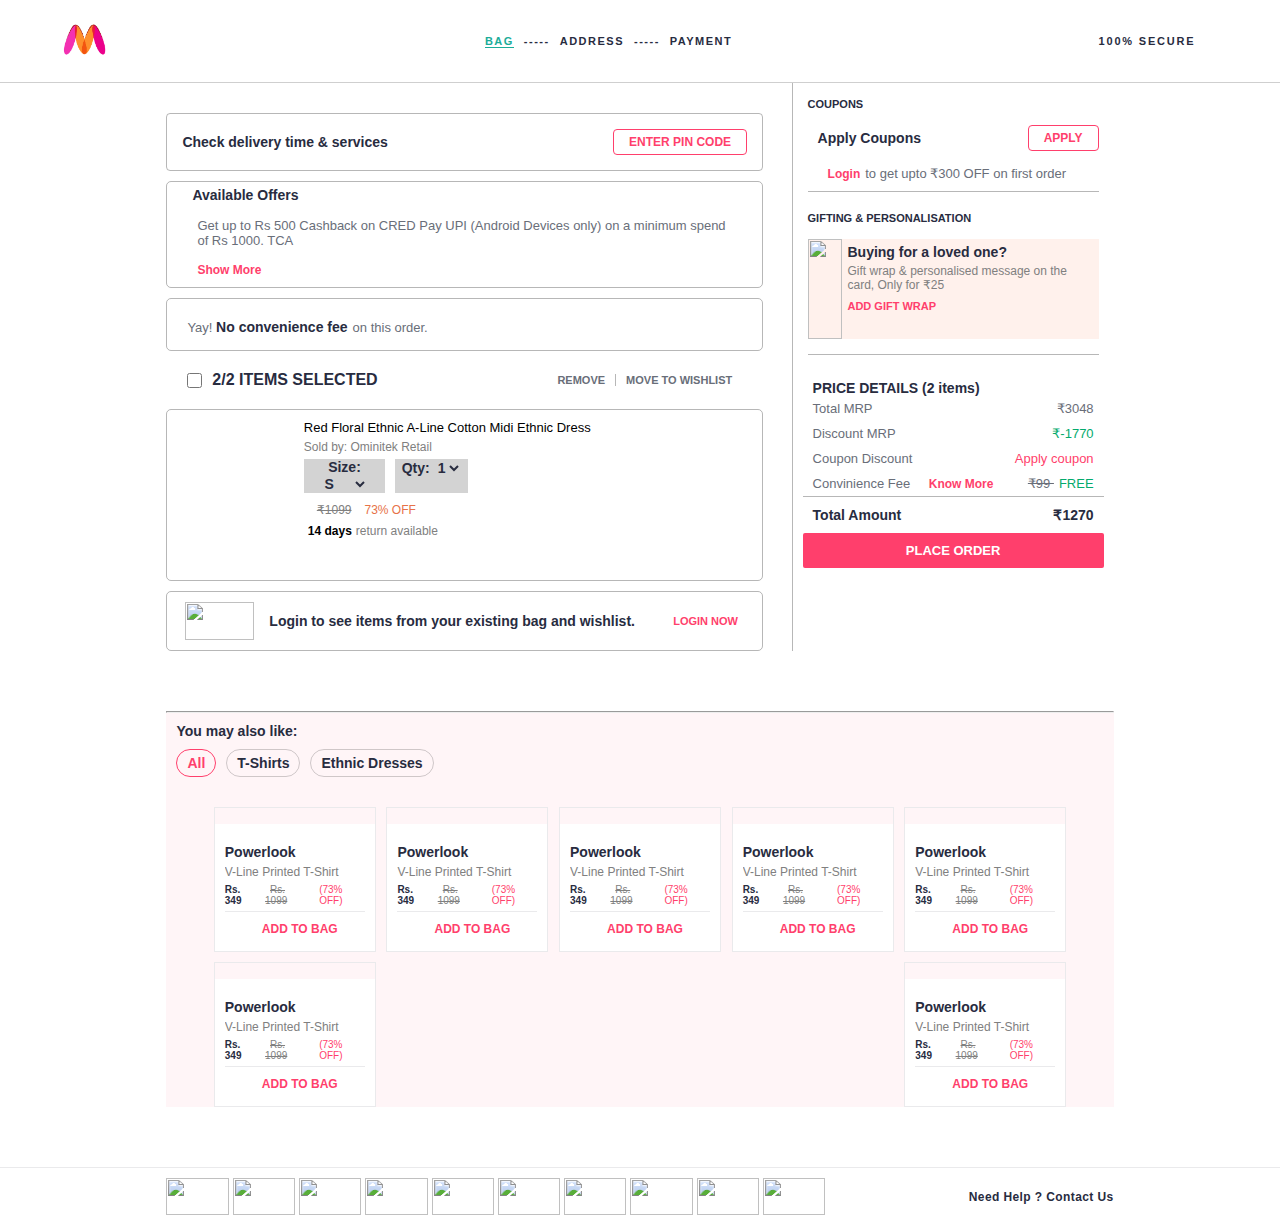
==== commit 9565460c: "updated" ====
--- a/cart.html
+++ b/cart.html
@@ -7,6 +7,7 @@
     <meta name="viewport" content="width=device-width, initial-scale=1.0">
     <title>SHOPPING BAG</title>
     <link rel="stylesheet" href="/myntra.css">
+    <link rel="stylesheet" href="./responsiv.css">
     <link rel="icon" type="image/x-icon" href="img/myntra.png">
     <link rel="stylesheet" href="https://cdnjs.cloudflare.com/ajax/libs/font-awesome/6.3.0/css/all.min.css"
         integrity="sha512-SzlrxWUlpfuzQ+pcUCosxcglQRNAq/DZjVsC0lE40xsADsfeQoEypE+enwcOiGjk/bSuGGKHEyjSoQ1zVisanQ=="
@@ -16,7 +17,7 @@
 <body>
     <div id="screen">
         <div class="navbar">
-            <div class="logo-img">
+            <div class="logo-img"  onclick="window.location.href='./index.html'">
                 <img src="/img/myntra.png" alt="logo">
             </div>
             <div class="checkout-steps">
--- a/myntra.css
+++ b/myntra.css
@@ -5,7 +5,9 @@
     font-family: Assistant, -apple-system, BlinkMacSystemFont, Segoe UI, Roboto, Helvetica, Arial, sans-serif;
 
 }
-
+html{
+    font-size: 92.5%;
+}
 #screen {
     width: 100%;
 }
@@ -18,9 +20,9 @@
     display: flex;
     justify-content: space-around;
     /* align-items: center; */
-    padding: 20px 20px;
+    padding: 15px 20px;
     box-shadow: 0px 1px 14px lightgray;
-    margin-bottom: 50px;
+    margin-bottom: 40px;
     position: sticky;
     top: 0px;
     background-color: white;
@@ -110,6 +112,9 @@
     flex-direction: column;
     align-items: center;
 }
+.info-item:nth-child(1){
+    display: none;
+}
 
 .info-item i {
     margin-bottom: 4px;
@@ -125,6 +130,57 @@
     cursor: pointer;
 
 }
+
+.product-item:hover .hover-like {
+    opacity: 1;
+}
+
+.like {
+    border: 1px solid lightgray;
+    width: 100%;
+    text-align: center;
+    padding: 2px 0;
+}
+
+.like:hover {
+    border: 1px solid black;
+}
+
+.like i {
+    margin-bottom: 4px;
+    cursor: pointer;
+}
+
+input[type=checkbox] {
+    accent-color: #ff3f6c;
+}
+
+.like span {
+    font-size: 15px;
+    font-weight: bold;
+    text-transform: capitalize;
+    color: #282c3f;
+    text-decoration: none;
+    cursor: pointer;
+}
+
+.hover-like {
+    opacity: 0;
+    width: 100%;
+    /* border: 1px solid black; */
+    /* border: none; */
+    display: flex;
+    justify-content: space-around;
+    align-items: center;
+    background-color: white;
+    padding: 8px 4px;
+    gap: 2px;
+    z-index: 2;
+    position: relative;
+    margin-top: -41px;
+    /* margin-left: 10px; */
+}
+
 .logout-style {
     font-size: 12px;
     font-weight: bold;
@@ -140,7 +196,7 @@
 /* slider */
 .slider {
     width: 100%;
-    height: 356px;
+    /* height: 356px; */
     margin-bottom: 50px;
     /* border: 1px solid slateblue; */
 }
@@ -318,7 +374,7 @@
 
 .product {
     width: 13%;
-    height: 255px;
+    /* height: 255px; */
     /* border: 1px solid saddlebrown; */
 
 }
@@ -344,7 +400,7 @@
 .ex-brands .product {
     width: 12.3%;
     /* border: 1px solid saddlebrown; */
-    height: 218px;
+    /* height: 218px; */
 
 }
 
@@ -359,7 +415,7 @@
 
 .top-picks .product {
     width: 15%;
-    height: 240px;
+    /* height: 240px; */
     /* border: 1px solid saddlebrown; */
 
 }
@@ -377,7 +433,7 @@
 .categories .product {
     width: 12.5%;
     /* border: 1px solid saddlebrown; */
-    height: 210px;
+    /* height: 210px; */
 }
 
 .top-brands {
@@ -391,7 +447,7 @@
 
 .top-brands .product {
     width: 12.5%;
-    height: 274px;
+    /* height: 274px; */
     /* border: 1px solid saddlebrown; */
 
 }
@@ -408,7 +464,7 @@
 .slashed-price .product {
     width: 14.2%;
     /* border: 1px solid saddlebrown; */
-    height: 225px;
+    /* height: 225px; */
 }
 
 .best-buy {
@@ -421,7 +477,7 @@
 
 .best-buy .product {
     width: 12%;
-    height: 200px;
+    /* height: 200px; */
     /* border: 1px solid saddlebrown; */
 
 }
@@ -438,7 +494,7 @@
 .luxe .product {
     width: 12.5%;
     /* border: 1px solid saddlebrown; */
-    height: 221px;
+    /* height: 221px; */
 }
 
 .gift-cards {
@@ -456,7 +512,7 @@
 
 .cards .product {
     width: 25%;
-    height: 297px;
+    /* height: 297px; */
     /* border: 1px solid saddlebrown; */
 
 }
@@ -470,7 +526,7 @@
 
 .gift-product .product {
     width: 12.5%;
-    height: 222px;
+    /* height: 222px; */
     /* border: 1px solid saddlebrown; */
 
 }
@@ -863,13 +919,16 @@
     width: 82%;
     /* border:  1px solid slateblue; */
 }
-#products div img{
-    width: 100%;
-
-}
-#products div{
+
+#products div img {
+    width: 100%;
+
+}
+
+#products div {
     width: 20%;
 }
+
 .product-container {
     width: 95%;
     margin: 20px auto;
@@ -879,15 +938,9 @@
     gap: 5%;
     flex-wrap: wrap;
 }
-.dynamic-product-container{
-    width: 95%;
-    margin: 20px auto;
-    /* border: 1px solid black; */
-    display: flex;
-    justify-content: start;
-    gap: 5%;
-    flex-wrap: wrap;
-}
+
+
+
 .product-item {
     width: 21%;
     /* border: 1px solid salmon; */
@@ -896,7 +949,7 @@
 
 .product-item .product {
     width: 100%;
-    height: 290px;
+    /* height: 290px; */
     /* border: 1px solid slateblue; */
 }
 
@@ -909,12 +962,18 @@
     font-weight: bold;
     color: #282c3f;
     margin-top: 10px;
+    white-space: nowrap;
+    overflow: hidden;
+    text-overflow: ellipsis;
 }
 
 .p-name {
     font-size: 14px;
     margin-top: 5px;
     color: gray;
+    white-space: nowrap;
+    overflow: hidden;
+    text-overflow: ellipsis;
 }
 
 .price-section {
@@ -1007,8 +1066,8 @@
     width: 98%;
     /* border-left: 1px solid #696e79; */
     border-top: 1px solid rgba(14, 14, 14, 0.2);
-    margin-top: 100px;
-
+    /* margin-top: 100px; */
+    margin: 100px auto 0 auto;
 }
 
 .pegination {
@@ -1084,10 +1143,11 @@
 .product-img {
     /* border: 1px solid saddlebrown; */
     width: 58%;
-    height: 100%;
+    /* height: 100%; */
     display: flex;
     flex-wrap: wrap;
-    justify-content: space-between;
+    justify-content: start;
+    margin-bottom: 15px;
 }
 
 .product-description {
@@ -1096,9 +1156,9 @@
 }
 
 .product-img .product {
-    width: 49%;
+    width: 100%;
     /* border: 1px solid slategray; */
-    height: 483px;
+    /* height: 483px; */
     margin-bottom: 12px;
 }
 
@@ -1722,10 +1782,12 @@
     letter-spacing: 1.5px;
     margin: 0px 5px;
 }
-.checkout-steps ul li:nth-child(1){
+
+.checkout-steps ul li:nth-child(1) {
     color: #1bac99;
     border-bottom: 1px solid #1bac99;
 }
+
 .assure {
     /* text-align: center; */
     /* border: 1px solid salmon; */
@@ -1735,16 +1797,20 @@
     /* align-items: center; */
     /* justify-content: center; */
 }
-.assure-img{
+
+.assure-img {
     width: 13%;
     height: 25px;
 }
+
 .assure img {
     width: 100%;
 }
-.assure-content{
+
+.assure-content {
     width: 80%;
 }
+
 .assure-content p {
     text-transform: uppercase;
     font-size: 11px;
@@ -1770,35 +1836,42 @@
     margin-right: 10px;
 
 }
-.login-now-wrapper{
+
+.login-now-wrapper {
     width: 100%;
     display: flex;
     justify-content: space-around;
     align-items: center;
     padding: 10px;
     border: 1px solid rgba(128, 128, 128, 0.563);
-    border-radius: 5px; 
+    border-radius: 5px;
     margin-top: 10px;
 }
-.login-now-img{
+
+.login-now-img {
     width: 12%;
     height: 38px;
     text-align: center;
 }
-.login-now-img img{
+
+.login-now-img img {
     width: 100%;
     height: 100%;
 }
-.login-now-content{
+
+.login-now-content {
     width: 65%;
 }
-.login-now{
+
+.login-now {
     width: 15%;
 }
-.login-now p{
+
+.login-now p {
     text-transform: uppercase;
     font-size: 11px;
 }
+
 .cart-right {
     /* border: 1px solid sandybrown; */
     /* height: 300px; */
@@ -1882,9 +1955,11 @@
 .okForDelivery span {
     margin-right: 5px;
 }
-.okForDelivery .cart-content{
+
+.okForDelivery .cart-content {
     margin-left: 0px;
 }
+
 .cart-products-section {
     width: 100%;
     margin-top: 10px;
@@ -1892,42 +1967,49 @@
     /* padding: 5px 15px; */
     /* border: 1px solid rgba(128, 128, 128, 0.563); */
 }
-.cart-product-header{
+
+.cart-product-header {
     width: 93%;
     display: flex;
     justify-content: space-between;
     align-items: center;
     margin: 20px auto;
 }
-.header-left{
+
+.header-left {
     width: 50%;
     display: flex;
     gap: 10px;
     align-items: center;
 }
-.header-left p{
+
+.header-left p {
     margin-bottom: 0px;
 }
-.header-left input{
+
+.header-left input {
     accent-color: #ff3f6c;
     height: 15px;
     width: 15px;
     outline: none;
 }
+
 /* .header-left i{
     color: #ff3f6c;
     font-size: 18px;
 } */
-.header-right{
+.header-right {
     width: 50%;
     align-items: center;
     display: flex;
     justify-content: end;
 }
-.header-right p:nth-child(1){
+
+.header-right p:nth-child(1) {
     border-right: 1px solid rgba(128, 128, 128, 0.563);
 }
-.header-right p{
+
+.header-right p {
     padding: 0px 10px;
     margin: 0px;
     text-transform: uppercase;
@@ -1935,12 +2017,14 @@
     font-weight: bold;
     color: #696e79;
 }
-.cart-product-wrapper{
+
+.cart-product-wrapper {
     /* border: 1px solid rgba(128, 128, 128, 0.563); */
     width: 100%;
 
 }
-.cart-product{
+
+.cart-product {
     width: 100%;
     margin-top: 10px;
     border-radius: 5px;
@@ -1951,99 +2035,118 @@
 
 
 }
-.cart-product .product input{
+
+.cart-product .product input {
     /* z-index: 1; */
     margin-top: -1700px;
     position: relative;
 }
-.cart-product .product{
+
+.cart-product .product {
     width: 20%;
     height: 150px;
     margin-top: 5px;
     margin-bottom: 5px;
     /* border: 1px solid black; */
 }
-.cart-product .product img{
+
+.cart-product .product img {
     width: 100%;
     height: 100%;
 }
-.order-description{
+
+.order-description {
     /* border: 1px solid black; */
     height: 150px;
     width: 72%;
 }
 
-.order-description p:nth-child(1){
+.order-description p:nth-child(1) {
     margin: 0px 0px 5px 0px;
 }
-.order-description p:nth-child(2){
+
+.order-description p:nth-child(2) {
     margin: 0px 0px 5px 0px;
     color: black;
 }
-.order-description p:nth-child(3){
+
+.order-description p:nth-child(3) {
     margin: 0px 0px 5px 0px;
     color: gray;
     font-size: 12px;
 }
-.measurements{
+
+.measurements {
     width: 100%;
     display: flex;
     justify-content: start;
     gap: 10px;
     margin-bottom: 10px;
 }
-.size{
+
+.size {
     width: 20%;
     background-color: lightgray;
     text-align: center;
 }
-.measurements .desc-subtitle{
+
+.measurements .desc-subtitle {
     font-size: 14px;
     margin: 0px;
     padding: 0px;
 }
-.measurements select{
+
+.measurements select {
     outline: none;
     background-color: lightgray;
     border: none;
 }
-.qty{
+
+.qty {
     width: 18%;
     background-color: lightgray;
     text-align: center;
 
 }
-.order-description .price-section{
+
+.order-description .price-section {
     margin-bottom: 2px;
     padding: 0px;
 }
-.order-description .price-section p:nth-child(2){
+
+.order-description .price-section p:nth-child(2) {
     color: gray;
 }
-.order-description .price-section p:nth-child(3){
+
+.order-description .price-section p:nth-child(3) {
     color: rgb(231, 114, 72);
 }
-.return-info{
+
+.return-info {
     width: 100%;
     display: flex;
     justify-content: start;
     gap: 4px;
     align-items: center;
 }
-.return-info i{
+
+.return-info i {
     font-size: 12px;
 }
-.return-info p:nth-child(2){
+
+.return-info p:nth-child(2) {
     font-size: 12px;
 }
-.removeFromCart{
+
+.removeFromCart {
     /* border: 1px solid black; */
     height: 150px;
     width: 5%;
     align-items: center;
     text-align: center;
 }
-.coupons-section{
+
+.coupons-section {
     width: 100%;
     margin-top: 10px;
     margin-bottom: 15px;
@@ -2051,31 +2154,39 @@
     padding: 5px 15px;
     /* border: 1px solid rgba(128, 128, 128, 0.563); */
 }
-.coupons-section > .cart-title{
+
+.coupons-section>.cart-title {
     font-size: 11px;
     font-weight: bold;
     margin-bottom: 15px;
 }
-.coupons{
+
+.coupons {
     width: 100%;
     border-bottom: 1px solid rgba(128, 128, 128, 0.563);
 }
-.coupons-offer{
+
+.coupons-offer {
     width: 100%;
     display: flex;
     justify-content: space-between;
     align-items: center;
 }
-.coupons-offer h3 span i{
-    margin-right: 10px;;
-}
-.coupons .link-info{
+
+.coupons-offer h3 span i {
+    margin-right: 10px;
+    ;
+}
+
+.coupons .link-info {
     color: #ff3f6c;
     margin-left: 0px;
 }
-.coupon-offer p span{
+
+.coupon-offer p span {
     font-size: 12px;
 }
+
 .link-info-btn {
     width: auto;
     display: inline;
@@ -2089,21 +2200,25 @@
     background-color: #fff;
     cursor: pointer;
 }
-.link-info-btn:hover{
+
+.link-info-btn:hover {
     background-color: #fff1ec;
 }
-.gift-section{
+
+.gift-section {
     width: 100%;
     margin-bottom: 15px;
     padding: 0px 15px;
 }
-.gift-section h3{
+
+.gift-section h3 {
     font-size: 11px;
     font-weight: bolder;
     margin-bottom: 15px;
-    
-}
-.gift-wrapper{
+
+}
+
+.gift-wrapper {
     width: 100%;
     display: flex;
     justify-content: start;
@@ -2112,83 +2227,102 @@
     margin-bottom: 15px;
     /* border: 1px solid salmon; */
 }
-.gift-card{
+
+.gift-card {
     width: 100%;
     border-bottom: 1px solid rgba(128, 128, 128, 0.563);
 }
-.gift-card-img{
+
+.gift-card-img {
     width: 12%;
     height: 100px;
     /* border: 1px solid black; */
 }
-.gift-card-img img{
+
+.gift-card-img img {
     width: 100%;
     height: 100%;
 }
-.gift-card-content{
+
+.gift-card-content {
     width: 80%;
     padding: 5px;
 }
-.gift-card-content h4{ 
+
+.gift-card-content h4 {
     margin-bottom: 4px;
 }
-.gift-card-content p:nth-child(2){
+
+.gift-card-content p:nth-child(2) {
     font-size: 12px;
     color: gray;
     margin-bottom: 8px;
 }
-.gift-card-content p:nth-child(3){
+
+.gift-card-content p:nth-child(3) {
     font-size: 11px;
     color: #ff3f6c;
     margin-bottom: 4px;
     font-weight: bold;
 }
-.bill-info{
+
+.bill-info {
     width: 100%;
     padding: 10px;
 
 }
-.bill-info-wrapper{
-    width:100%;
-}
-.bill-info-header{
+
+.bill-info-wrapper {
+    width: 100%;
+}
+
+.bill-info-header {
     width: 100%;
     display: flex;
     justify-content: space-between;
     align-items: center;
 }
-.bill-content-wrapper{
+
+.bill-content-wrapper {
     width: 100%;
     margin-bottom: 10px;
     border-bottom: 1px solid rgba(128, 128, 128, 0.563);
 }
-.bill-info-wrapper .cart-content{
+
+.bill-info-wrapper .cart-content {
     margin: 5px 10px;
     padding: 0px;
 }
-.bill-content-wrapper .bill-content:nth-child(1) p:nth-child(2){
+
+.bill-content-wrapper .bill-content:nth-child(1) p:nth-child(2) {
     color: #04AA6D;
 }
-.bill-content-wrapper .bill-content:nth-child(2) p:nth-child(2){
+
+.bill-content-wrapper .bill-content:nth-child(2) p:nth-child(2) {
     color: #ff3f6c;
 }
-.bill-content-wrapper .bill-content:nth-child(3) p:nth-child(2) span{
+
+.bill-content-wrapper .bill-content:nth-child(3) p:nth-child(2) span {
     color: #04AA6D;
     text-transform: uppercase;
 }
-.bill-info-footer .cart-title{
+
+.bill-info-footer .cart-title {
     margin: 15px 10px;
 }
-.bill-info .cart-title{
+
+.bill-info .cart-title {
     margin: 0px 10px;
 }
-.bill-content{
+
+.bill-content {
     width: 100%;
     display: flex;
     justify-content: space-between;
     align-items: center;
 }
-.total-amt{
+
+.total-amt {
     width: 100%;
     display: flex;
     justify-content: space-between;
@@ -2196,30 +2330,36 @@
     margin-bottom: 10px;
 
 }
-.bill-info-footer{
-    width: 100%;
-}
-.bill-info-footer .cart-btn{
+
+.bill-info-footer {
+    width: 100%;
+}
+
+.bill-info-footer .cart-btn {
     width: 100%;
     padding: 10px 15px;
     font-size: 13px;
     border-radius: 2px;
 }
-.product-suggestion-section{
+
+.product-suggestion-section {
     width: 74%;
     margin: 60px auto;
     background-color: #fff5f7;
     height: 100%;
-    
-}
-.product-suggestion-section hr{
+
+}
+
+.product-suggestion-section hr {
     margin-bottom: 10px;
 }
-.product-suggestion-header{
+
+.product-suggestion-header {
     width: 100%;
     margin: 5px 10px;
 }
-.porduct-suggestion-category{
+
+.porduct-suggestion-category {
     width: 100%;
     margin: 10px 10px 30px 10px;
     display: flex;
@@ -2227,67 +2367,79 @@
     gap: 10px;
     align-items: center;
 }
-.single-category{
+
+.single-category {
     width: auto;
     padding: 5px 10px;
     border: 1px solid rgba(14, 14, 14, 0.2);
     border-radius: 50px;
 }
-.porduct-suggestion-category .single-category:nth-child(1) p{
+
+.porduct-suggestion-category .single-category:nth-child(1) p {
     color: #ff3f6c;
 }
+
 .porduct-suggestion-category .single-category:nth-child(1) {
     border: 1px solid #ff3f6c;
 
 }
-.suggested-products{
+
+.suggested-products {
     width: 90%;
-    
+
     display: flex;
     flex-wrap: wrap;
-    justify-content: stretch;
+    justify-content: space-between;
     gap: 10px;
     align-items: center;
     margin: auto;
 }
 
-.suggested-products .product-item{
+.suggested-products .product-item {
     width: 19%;
     border: 1px solid #eaeaec;
     margin-bottom: 0px;
 
 }
-.suggested-products .product-item .product{
-    width: 100%;  
-    height: 211px;
-    
+
+.suggested-products .product-item .product {
+    width: 100%;
+    /* height: 211px; */
+
     /* border: 1px solid black; */
 }
-.suggested-products .product-item .product-item-details{
+
+.suggested-products .product-item .product-item-details {
     padding: 10px;
     background-color: white;
 }
-.suggested-products .product-item .p-brand{
-    font-size: 14px;
-}
-.suggested-products .product-item .p-name{
+
+.suggested-products .product-item .p-brand {
+    font-size: 14px;
+}
+
+.suggested-products .product-item .p-name {
     font-size: 12px;
 }
-.suggested-products .product-item  .price-section p{
+
+.suggested-products .product-item .price-section p {
     font-size: 10px;
 }
-.suggested-products .product-item .price-section p:nth-child(3){
+
+.suggested-products .product-item .price-section p:nth-child(3) {
     color: #ff3f6c;
 }
-.add-to-bag{
+
+.add-to-bag {
     width: 100%;
     /* padding: 5px; */
     border-top: 1px solid #eaeaec;
     margin: auto;
-    text-align:  center;
-    
-}
-.add-to-bag button{
+    text-align: center;
+
+}
+
+.add-to-bag button {
     text-transform: uppercase;
     padding-top: 10px;
     background-color: transparent;
@@ -2297,43 +2449,49 @@
 }
 
 /* Footer */
-.cart-footer{
+.cart-footer {
     width: 100%;
     border-top: 1px solid #eaeaec;
 }
-.c-payment-options{
+
+.c-payment-options {
     width: 74%;
     display: flex;
     justify-content: space-between;
-    margin:  10px auto;
-    align-items: center;
-}
-.c-payment-opt{
+    margin: 10px auto;
+    align-items: center;
+}
+
+.c-payment-opt {
     width: 10%;
     height: 37px;
     margin-right: 4px;
 }
-.c-payment-opt>img{
+
+.c-payment-opt>img {
     width: 100%;
     height: 100%;
 }
-.c-card-opt{
+
+.c-card-opt {
     display: flex;
     width: 70%;
     justify-content: space-between;
 }
-.c-contact-us{
+
+.c-contact-us {
     font-size: 12px;
     font-weight: 700;
     letter-spacing: 0.4px;
     color: #282c3f;
     text-decoration: none;
-    
-
-}
+
+
+}
+
 /* ------Success Page------------- */
 
-.success-bg{
+.success-bg {
     width: 100%;
     /* height: 100vh; */
     padding-top: 34.8rem;
@@ -2342,9 +2500,10 @@
     background-position: center;
     background-repeat: no-repeat;
     background-size: cover;
-    position: relative; 
-}
-.success-msg-container{
+    position: relative;
+}
+
+.success-msg-container {
     text-align: center;
     position: absolute;
     top: 50%;
@@ -2354,31 +2513,36 @@
     /* margin: 6rem auto; */
     color: white;
 }
-.success-msg-title{
+
+.success-msg-title {
     font-size: 2rem;
     font-weight: 600;
     /* text-transform: capitalize; */
     margin-bottom: .5rem;
 
 }
-.succes-msg-content{
+
+.succes-msg-content {
     font-size: 1rem;
     line-height: 2.3rem;
 
 }
-.succes-msg-content span{
+
+.succes-msg-content span {
     font-weight: 700;
 }
 
 @import url('https://fonts.googleapis.com/css2?family=Pacifico&display=swap');
-.success-msg-last-text{
+
+.success-msg-last-text {
     font-size: 3rem;
     /* margin-top: 1rem; */
     margin-bottom: 2rem;
     font-family: 'Pacifico', cursive;
     letter-spacing: .1rem;
 }
-.success-order-continue-shopping-btn{
+
+.success-order-continue-shopping-btn {
     text-transform: uppercase;
     font-size: 1rem;
     font-weight: 600;
@@ -2390,9 +2554,10 @@
     padding: 1rem 1.2rem;
     cursor: pointer;
     text-decoration: none;
-    
-
-}
+
+
+}
+
 #successScreen .nav {
     width: 100%;
     height: 100px;
@@ -2406,52 +2571,113 @@
     background-color: white;
     z-index: 2;
 }
-
-
-
-
-
-
-
-
-
-
-
-
-
-
-
-
-
-
-
-
-
-
-
-
-
-
-
-
-
-
-
-
-
-
-
-
-
-
-
-
-
-
-
-
-
-
-
-
-
+.loginScreen{
+    width: 100%;
+}
+#loginScreen .nav{
+    margin: 0;
+    box-shadow: none;
+}
+.register-container{
+    background-color: #fdefea;
+    width: 100%;
+    height: 85vh;
+    /* border: 1px solid black; */
+}
+.left-register-content{
+    width: 30%;
+    margin:  10px auto;
+    /* border: 1px solid black; */
+    padding: 25px 0 0 0;
+}
+.login-img{
+    width: 100%;
+}
+.login-img img{
+    width: 100%;
+}
+.login-title {
+    text-transform: uppercase;
+    font-size: 18px;
+    font-weight: bold;
+    margin-bottom: 10px;
+    color: #282c3f;
+}
+.login-title2 {
+    text-transform: uppercase;
+    font-size: 16px;
+    font-weight: bold;
+    margin-bottom: 10px;
+    color: #282c3f;
+}
+a{
+    text-decoration: none;
+}
+.left-register-content form{
+    padding: 25px;
+    background-color: #fff;
+}
+.left-register-content form input[type=password], [type=text],[type=email]{
+    border: 1px solid lightgray;
+    font-size: 15px;
+    padding: 8px 10px;
+    outline: none;
+    margin-bottom: 10px;
+    width: 100%;
+
+}
+.login-title span{
+    font-size: 14px;
+    font-weight: normal;
+    margin: 0 5px;
+    text-transform: lowercase;
+    color: gray;
+}
+.left-register-content form ::placeholder{
+    text-transform: capitalize;
+
+}
+.left-register-content form input:focus{
+    outline: 1px solid black;
+
+}
+.form-t-and-c{
+    font-size: 14px;
+    color: gray
+}
+.t-c-style{
+    color: #ff3f6c;
+    font-weight: 600;
+}
+.sign-up-btn {
+    width: 100%;
+    font-size: 15px;
+    padding: 10px 10px;
+    margin: 15px 0 0 0;
+    color: white;
+    cursor: pointer;
+    font-weight: bold;
+    text-align: center;
+    background-color: #ff3f6c;
+    border: none;
+    border-radius: 4px;
+    text-transform: uppercase;
+}
+
+
+
+
+
+
+
+
+
+
+
+
+
+
+
+
+
+
--- a/responsiv.css
+++ b/responsiv.css
@@ -0,0 +1,285 @@
+@media screen and (max-width:1237px) {
+    html {
+        font-size: 91%;
+    }
+}
+
+@media screen and (max-width:1101px) {
+    html {
+        font-size: 91%;
+    }
+}
+
+@media screen and (max-width:1020px) {
+    html {
+        font-size: 90%;
+    }
+}
+
+@media screen and (max-width:998px) {
+    html {
+        font-size: 88%;
+    }
+}
+
+@media screen and (max-width:956px) {
+    html {
+        font-size: 85%;
+    }
+}
+
+@media screen and (max-width:924px) {
+    html {
+        font-size: 83%;
+    }
+    
+}
+
+@media screen and (max-width:888px) {
+    html {
+        font-size: 82%;
+    }
+}
+
+@media screen and (max-width:856px) {
+    html {
+        font-size: 82%;
+    }
+}
+@media screen and (max-width: 825px){
+    html{
+        font-size: 82%;
+    } 
+    .logo{
+        width: 10%;
+    }
+    .nav{
+        justify-content: space-between;
+    }
+    .info{
+        width: 35%;
+    }
+    .info-item:nth-child(1){
+        display: contents;
+        display: flex;
+        flex-direction: column;
+        align-items: center;
+    }
+    .nav-link{
+        display: none;
+    }
+    .searchbar{
+        display: none;
+    }
+    .info-item i {
+        margin-bottom: 4px;
+        cursor: pointer;
+        font-size: 18px;
+    }
+    
+    .info-item span {
+        display: none;
+    
+    }
+    .info-item:nth-child(5){
+        display: none;
+    }
+    .slider{
+        margin-bottom: 0px;
+    }
+    .filters-wrapper{
+        display: none;
+    }
+    .filter-list-wrapper{
+        display: none;
+    }
+    .product-list-wrapper{
+        width: 100%;
+    }
+    .product-container{
+        justify-content: space-between;
+        gap: 0;
+    }
+    .product-item {
+        width: 50%;
+        /* border: 1px solid salmon; */
+        /* margin-bottom: 25px; */
+
+    }
+    .pegination{
+        display: none;
+    }
+    .footer-container{
+        flex-direction: column;
+    }
+    .left{
+        flex-direction: column;
+    }
+    .links{
+        width: 100%;
+
+    }
+    .policy{
+        width: 100%;
+    }
+    
+    .footer-content {
+        width: 100%;
+        display: flex;
+    }
+    .footer-content ul{
+        width: 100%;
+        display: flex;
+        justify-content: start;
+        gap: 10px;
+    }
+    .product-section{
+        display: flex;
+        flex-direction: column;
+        padding: 15px;
+    }
+    .product-img{
+        width:100%;
+    }
+    .product-description{
+        width: 100%;
+    }
+    .cart-container{
+        width: 90%;
+        flex-direction: column;
+    }
+    .cart-left{
+        width: 100%;
+    }
+    .cart-right{
+        width: 100%;
+    }
+    .product-suggestion-section{
+        width: 90%;
+    }
+    .suggested-products{
+        width: 95%;
+    }
+    .suggested-products .product-item {
+        width: 23.5%;
+        border: 1px solid #eaeaec;
+        margin-bottom: 0px;
+    
+    }
+}
+
+@media screen and (max-width:800px) {
+    html {
+        font-size: 82%;
+    }
+
+}
+
+@media screen and (max-width:793px) {
+    html {
+        font-size: 80%;
+    }
+}
+
+@media screen and (max-width:775px) {
+    html {
+        font-size: 79%;
+    }
+}
+
+@media screen and (max-width:768px) {
+    html {
+        font-size: 79%;
+    }
+
+}
+
+@media screen and (max-width:712px) {
+    html {
+        font-size: 79%;
+    }
+}
+@media screen and (max-width:708px) {
+    
+}
+
+@media screen and (max-width:652px) {
+    html {
+        font-size: 76%;
+    }
+}
+
+@media screen and (max-width:645px) {
+    html {
+        font-size: 76%;
+    }
+
+}
+
+@media screen and (max-width:630px) {
+    html {
+        font-size: 75%;
+    }
+
+
+}
+
+@media screen and (max-width:621px) {
+    html {
+        font-size: 75%;
+    }
+
+}
+
+@media screen and (max-width:600px) {
+    html {
+        font-size: 75%;
+    }
+}
+
+@media screen and (max-width:528px) {
+    html {
+        font-size: 75%;
+    }
+
+}
+@media screen and (max-width: 508px){
+    
+    
+}
+
+@media screen and (max-width:462px) {
+    html {
+        font-size: 75%;
+    }
+
+    
+}
+
+@media screen and (max-width:450px) {
+    html {
+        font-size: 75%;
+    }
+}
+
+@media screen and (max-width:431px) {
+    html {
+        font-size: 75%;
+    }
+
+
+}
+
+@media screen and (max-width:407px) {
+    html {
+        font-size: 72%;
+    }
+
+}
+
+@media screen and (max-width:407px) {
+    html {
+        font-size:71%;
+    }
+
+}